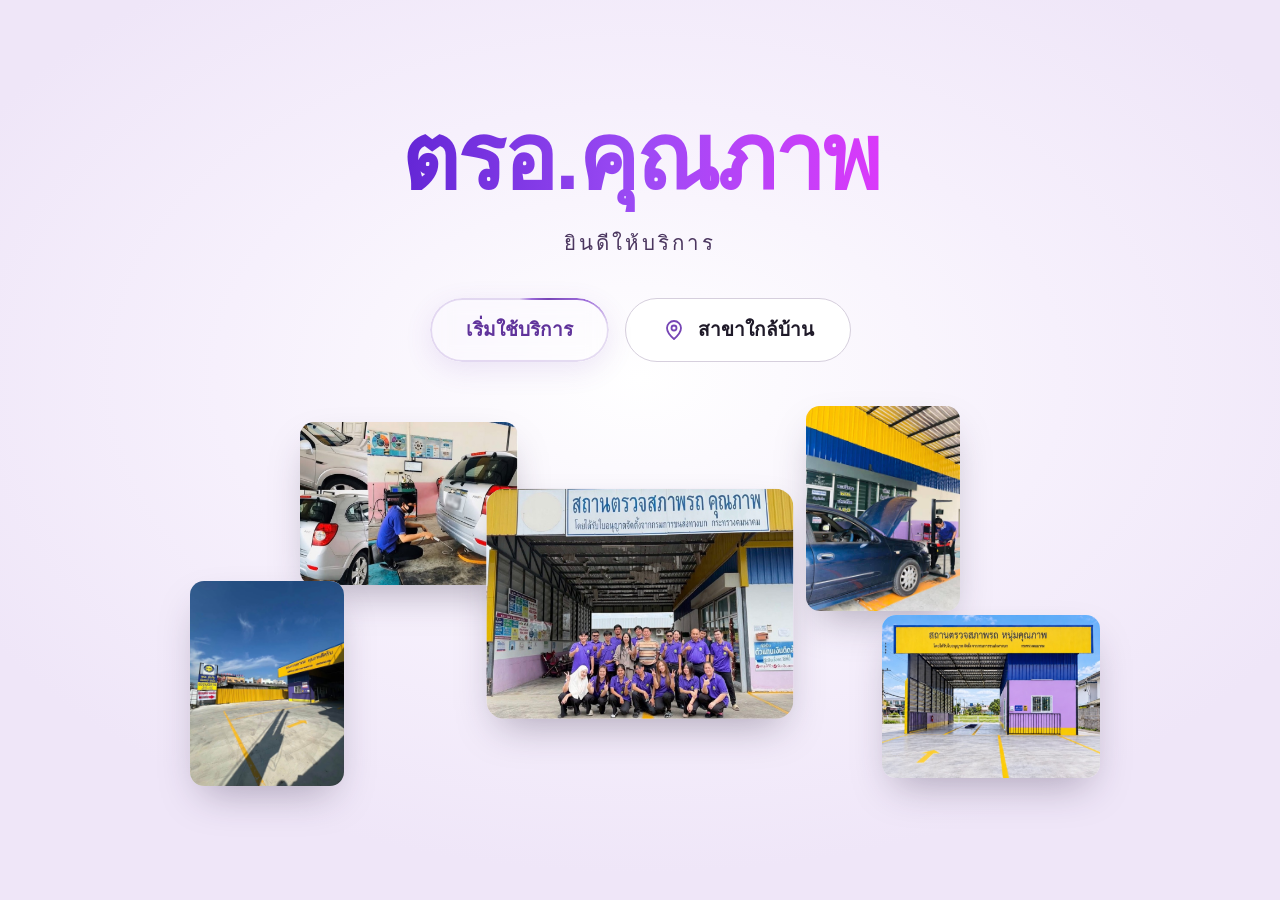
==== index.html @ 5f975214 "Add files via upload" ====
<!doctype html>
<html lang="th">
  <head>
    <meta charset="UTF-8" />
    <meta name="viewport" content="width=device-width, initial-scale=1.0" />
    <meta http-equiv="Content-Security-Policy" content="default-src 'self'; script-src 'self' https://static.cloudflareinsights.com; style-src 'self' https://fonts.googleapis.com; font-src https://fonts.gstatic.com; img-src 'self'; media-src 'self'; connect-src 'self' https://trokp.goatcounter.com https://cloudflareinsights.com; object-src 'none'; base-uri 'self'; form-action 'none'; upgrade-insecure-requests" />
    <meta name="referrer" content="strict-origin-when-cross-origin" />
    <meta name="description" content="ตรอ.คุณภาพ สถานตรวจสภาพรถเอกชนที่ได้รับอนุญาตจากกรมการขนส่งทางบก 8 สาขาในนนทบุรีและนครปฐม รับตรวจสภาพรถยนต์ รถจักรยานยนต์ ต่อภาษี พ.ร.บ. และประกันภัย เปิดจันทร์–เสาร์ 08:00–17:00 น." />
    <title>ตรอ.คุณภาพ ตรวจสภาพรถ นนทบุรี ต่อภาษี พ.ร.บ.</title>
    <link rel="canonical" href="https://trokp.com/" />
    <link rel="icon" href="/favicon-48.png" sizes="48x48" type="image/png" />
    <link rel="icon" href="/favicon-192.jpg" sizes="192x192" type="image/jpeg" />
    <link rel="apple-touch-icon" href="/favicon-192.jpg" />
    <meta property="og:type" content="website" />
    <meta property="og:locale" content="th_TH" />
    <meta property="og:site_name" content="ตรอ.คุณภาพ" />
    <meta property="og:title" content="ตรอ.คุณภาพ ตรวจสภาพรถ นนทบุรี ต่อภาษี พ.ร.บ." />
    <meta property="og:description" content="ตรอ.คุณภาพ สถานตรวจสภาพรถเอกชนที่ได้รับอนุญาตจากกรมการขนส่งทางบก 8 สาขาในนนทบุรีและนครปฐม รับตรวจสภาพรถยนต์ รถจักรยานยนต์ ต่อภาษี พ.ร.บ. และประกันภัย เปิดจันทร์–เสาร์ 08:00–17:00 น." />
    <meta property="og:url" content="https://trokp.com/" />
    <meta property="og:image" content="https://trokp.com/og-image-20261104.jpg" />
    <meta property="og:image:width" content="1200" />
    <meta property="og:image:height" content="630" />
    <meta property="og:image:alt" content="โลโก้ ตรอ.คุณภาพ" />
    <meta name="twitter:card" content="summary_large_image" />
    <meta name="twitter:image" content="https://trokp.com/og-image-20261104.jpg" />
    <script type="application/ld+json">
    {
      "@context": "https://schema.org",
      "@type": "AutomotiveBusiness",
      "name": "ตรอ.คุณภาพ",
      "url": "https://trokp.com/",
      "description": "ตรอ.คุณภาพ สถานตรวจสภาพรถเอกชนที่ได้รับอนุญาตจากกรมการขนส่งทางบก 8 สาขาในนนทบุรีและนครปฐม รับตรวจสภาพรถยนต์ รถจักรยานยนต์ ต่อภาษี พ.ร.บ. และประกันภัย เปิดจันทร์–เสาร์ 08:00–17:00 น.",
      "areaServed": [
        "นนทบุรี",
        "นครปฐม"
      ],
      "openingHoursSpecification": [
        {
          "@type": "OpeningHoursSpecification",
          "dayOfWeek": [
            "Monday",
            "Tuesday",
            "Wednesday",
            "Thursday",
            "Friday",
            "Saturday"
          ],
          "opens": "08:00",
          "closes": "17:00"
        }
      ],
      "sameAs": [
        "https://www.facebook.com/share/17RB6aTYs6/",
        "https://line.me/R/ti/p/@203xmewc"
      ],
      "department": [
        {
          "@type": "AutomotiveBusiness",
          "name": "ตรอ.คุณภาพ (ศาลายา)",
          "telephone": "+6634100199",
          "address": {
            "@type": "PostalAddress",
            "streetAddress": "นฐ.4006 ต.ศาลายา",
            "addressLocality": "พุทธมณฑล",
            "addressRegion": "นครปฐม",
            "addressCountry": "TH",
            "postalCode": "73170"
          },
          "geo": {
            "@type": "GeoCoordinates",
            "latitude": 13.8032461,
            "longitude": 100.2964146
          },
          "openingHoursSpecification": [
            {
              "@type": "OpeningHoursSpecification",
              "dayOfWeek": [
                "Monday",
                "Tuesday",
                "Wednesday",
                "Thursday",
                "Friday",
                "Saturday"
              ],
              "opens": "08:00",
              "closes": "17:00"
            }
          ]
        },
        {
          "@type": "AutomotiveBusiness",
          "name": "ตรอ.หนุ่มคุณภาพ (บางกรวย)",
          "telephone": "+6628836489",
          "address": {
            "@type": "PostalAddress",
            "streetAddress": "117/20 หมู่ 4 ถ.บางกรวย - ไทรน้อย ต.บางสีทอง",
            "addressLocality": "บางกรวย",
            "addressRegion": "นนทบุรี",
            "addressCountry": "TH",
            "postalCode": "11130"
          },
          "geo": {
            "@type": "GeoCoordinates",
            "latitude": 13.8202602,
            "longitude": 100.4793101
          },
          "openingHoursSpecification": [
            {
              "@type": "OpeningHoursSpecification",
              "dayOfWeek": [
                "Monday",
                "Tuesday",
                "Wednesday",
                "Thursday",
                "Friday",
                "Saturday"
              ],
              "opens": "08:00",
              "closes": "17:00"
            }
          ]
        },
        {
          "@type": "AutomotiveBusiness",
          "name": "ตรอ.คุณภาพดี (ต.ศาลากลาง)",
          "telephone": "+66846596654",
          "address": {
            "@type": "PostalAddress",
            "streetAddress": "62/6 ต.ศาลากลาง",
            "addressLocality": "บางกรวย",
            "addressRegion": "นนทบุรี",
            "addressCountry": "TH",
            "postalCode": "11130"
          },
          "geo": {
            "@type": "GeoCoordinates",
            "latitude": 13.8092739,
            "longitude": 100.3799182
          },
          "openingHoursSpecification": [
            {
              "@type": "OpeningHoursSpecification",
              "dayOfWeek": [
                "Monday",
                "Tuesday",
                "Wednesday",
                "Thursday",
                "Friday",
                "Saturday"
              ],
              "opens": "08:00",
              "closes": "17:00"
            }
          ]
        },
        {
          "@type": "AutomotiveBusiness",
          "name": "ตรอ.คุณภาพเยี่ยม (ซอยกันตนา)",
          "telephone": "+6620404900",
          "address": {
            "@type": "PostalAddress",
            "streetAddress": "115/9 ต.บางม่วง",
            "addressLocality": "บางใหญ่",
            "addressRegion": "นนทบุรี",
            "addressCountry": "TH",
            "postalCode": "11140"
          },
          "geo": {
            "@type": "GeoCoordinates",
            "latitude": 13.8451259,
            "longitude": 100.4055497
          },
          "openingHoursSpecification": [
            {
              "@type": "OpeningHoursSpecification",
              "dayOfWeek": [
                "Monday",
                "Tuesday",
                "Wednesday",
                "Thursday",
                "Friday",
                "Saturday"
              ],
              "opens": "08:00",
              "closes": "17:00"
            }
          ]
        },
        {
          "@type": "AutomotiveBusiness",
          "name": "ตรอ.คุณภาพเลิศ (ท่าน้ำบางศรีเมือง)",
          "telephone": "+6621029619",
          "address": {
            "@type": "PostalAddress",
            "streetAddress": "84/239 หมู่ 1 ต.บางกร่าง",
            "addressLocality": "เมืองนนทบุรี",
            "addressRegion": "นนทบุรี",
            "addressCountry": "TH",
            "postalCode": "11000"
          },
          "geo": {
            "@type": "GeoCoordinates",
            "latitude": 13.8340129,
            "longitude": 100.4694663
          },
          "openingHoursSpecification": [
            {
              "@type": "OpeningHoursSpecification",
              "dayOfWeek": [
                "Monday",
                "Tuesday",
                "Wednesday",
                "Thursday",
                "Friday",
                "Saturday"
              ],
              "opens": "08:00",
              "closes": "17:00"
            }
          ]
        },
        {
          "@type": "AutomotiveBusiness",
          "name": "ตรอ.คุณภาพดีดี (ซอยวัดส้มเกลี้ยง)",
          "telephone": "+6621028029",
          "address": {
            "@type": "PostalAddress",
            "streetAddress": "72/10 หมู่ 3 ต.ปลายบาง",
            "addressLocality": "บางกรวย",
            "addressRegion": "นนทบุรี",
            "addressCountry": "TH"
          },
          "geo": {
            "@type": "GeoCoordinates",
            "latitude": 13.8174674,
            "longitude": 100.403208
          },
          "openingHoursSpecification": [
            {
              "@type": "OpeningHoursSpecification",
              "dayOfWeek": [
                "Monday",
                "Tuesday",
                "Wednesday",
                "Thursday",
                "Friday",
                "Saturday"
              ],
              "opens": "08:00",
              "closes": "17:00"
            }
          ]
        },
        {
          "@type": "AutomotiveBusiness",
          "name": "ตรอ.สุดใจ (ต.บางคูรัด)",
          "telephone": "+6621029615",
          "address": {
            "@type": "PostalAddress",
            "streetAddress": "นบ.1002 ต.บางคูรัด",
            "addressLocality": "บางบัวทอง",
            "addressRegion": "นนทบุรี",
            "addressCountry": "TH",
            "postalCode": "11110"
          },
          "geo": {
            "@type": "GeoCoordinates",
            "latitude": 13.9092882,
            "longitude": 100.3515941
          },
          "openingHoursSpecification": [
            {
              "@type": "OpeningHoursSpecification",
              "dayOfWeek": [
                "Monday",
                "Tuesday",
                "Wednesday",
                "Thursday",
                "Friday",
                "Saturday"
              ],
              "opens": "08:00",
              "closes": "17:00"
            }
          ]
        },
        {
          "@type": "AutomotiveBusiness",
          "name": "ตรอ.คุณภาพดีครับ (ซอยวัดพระเงิน)",
          "telephone": "+66831635378",
          "address": {
            "@type": "PostalAddress",
            "streetAddress": "56/19 หมู่ 10 ซอยวัดพระเงิน ต.บางม่วง",
            "addressLocality": "บางใหญ่",
            "addressRegion": "นนทบุรี",
            "addressCountry": "TH",
            "postalCode": "11140"
          },
          "geo": {
            "@type": "GeoCoordinates",
            "latitude": 13.8326472,
            "longitude": 100.4063891
          },
          "openingHoursSpecification": [
            {
              "@type": "OpeningHoursSpecification",
              "dayOfWeek": [
                "Monday",
                "Tuesday",
                "Wednesday",
                "Thursday",
                "Friday",
                "Saturday"
              ],
              "opens": "08:00",
              "closes": "17:00"
            }
          ]
        }
      ]
    }
    </script>
    <link rel="preconnect" href="https://fonts.googleapis.com" />
    <link rel="preconnect" href="https://fonts.gstatic.com" crossorigin />
    <link href="https://fonts.googleapis.com/css2?family=Noto+Sans+Thai:wght@400;500;600;700;800&display=swap" rel="stylesheet" />
    <script src="theme-init.js?v=light-20261015"></script>
    <link rel="stylesheet" href="style.css?v=steps-20261104" />
    <link rel="stylesheet" href="guide.css?v=accordion-20260909" />
      <script type="application/ld+json">
{
  "@context": "https://schema.org",
  "@type": "FAQPage",
  "mainEntity": [
    {
      "@type": "Question",
      "name": "ต้องเตรียมอะไรไปตรวจ?",
      "acceptedAnswer": {
        "@type": "Answer",
        "text": "เตรียมเล่มทะเบียนรถตัวจริงหรือสำเนาคู่มือจดทะเบียนรถ แล้วนำรถเข้ามาตรวจได้เลย"
      }
    },
    {
      "@type": "Question",
      "name": "ใช้เวลาตรวจนานแค่ไหน?",
      "acceptedAnswer": {
        "@type": "Answer",
        "text": "ระยะเวลาขึ้นอยู่กับประเภทรถ สภาพรถ และจำนวนรถที่เข้ารับบริการ สามารถสอบถามเจ้าหน้าที่เมื่อมาถึงได้ครับ"
      }
    },
    {
      "@type": "Question",
      "name": "ถ้าผลตรวจไม่ผ่านต้องทำอย่างไร?",
      "acceptedAnswer": {
        "@type": "Answer",
        "text": "เราจะอธิบายจุดที่ควรแก้ไขอย่างชัดเจน เพื่อให้คุณนำรถไปดูแลและกลับมาตรวจซ้ำได้อย่างมั่นใจ"
      }
    },
    {
      "@type": "Question",
      "name": "รถกี่ปีต้องตรวจสภาพ?",
      "acceptedAnswer": {
        "@type": "Answer",
        "text": "รถยนต์ครบ 7 ปี และรถจักรยานยนต์ครบ 5 ปี ต้องตรวจสภาพก่อนต่อภาษี"
      }
    }
  ]
}
    </script>
  </head>
  <body class="at-intro">
    <header class="site-header">
      <a class="brand" href="#top" aria-label="ตรอ.คุณภาพ หน้าแรก"><span>ตรอ.<span class="brand-dot">คุณภาพ</span></span></a>
      <nav class="main-nav" id="main-nav" aria-label="เมนูหลัก">
        <a href="#services">บริการ</a><a href="#preparation">เอกสารที่ต้องใช้</a><a href="#branches">สาขาและเบอร์โทร</a><a href="#contact">ช่องทางการติดต่อ</a>
      </nav>
      <div class="theme-switch">
        <button type="button" class="theme-toggle" id="theme-toggle" aria-label="โหมดมืด" aria-pressed="false"><svg class="solar-switch" viewBox="0 0 25 25" aria-hidden="true" focusable="false"><path class="solar-sun" pathLength="1" d="M12.4058 17.7625C15.1672 17.7625 17.4058 15.5239 17.4058 12.7625C17.4058 10.0011 15.1672 7.76251 12.4058 7.76251C9.64434 7.76251 7.40576 10.0011 7.40576 12.7625C7.40576 15.5239 9.64434 17.7625 12.4058 17.7625Z"/><path class="solar-sun" pathLength="1" d="M12.4058 1.76251V3.76251"/><path class="solar-sun" pathLength="1" d="M12.4058 21.7625V23.7625"/><path class="solar-sun" pathLength="1" d="M4.62598 4.98248L6.04598 6.40248"/><path class="solar-sun" pathLength="1" d="M18.7656 19.1225L20.1856 20.5425"/><path class="solar-sun" pathLength="1" d="M1.40576 12.7625H3.40576"/><path class="solar-sun" pathLength="1" d="M21.4058 12.7625H23.4058"/><path class="solar-sun" pathLength="1" d="M4.62598 20.5425L6.04598 19.1225"/><path class="solar-sun" pathLength="1" d="M18.7656 6.40248L20.1856 4.98248"/><path class="solar-moon" pathLength="1" d="M21.1918 13.2013C21.0345 14.9035 20.3957 16.5257 19.35 17.8781C18.3044 19.2305 16.8953 20.2571 15.2875 20.8379C13.6797 21.4186 11.9398 21.5294 10.2713 21.1574C8.60281 20.7854 7.07479 19.9459 5.86602 18.7371C4.65725 17.5283 3.81774 16.0003 3.4457 14.3318C3.07367 12.6633 3.18451 10.9234 3.76526 9.31561C4.346 7.70783 5.37263 6.29868 6.72501 5.25307C8.07739 4.20746 9.69959 3.56862 11.4018 3.41132C10.4052 4.75958 9.92564 6.42077 10.0503 8.09273C10.175 9.76469 10.8957 11.3364 12.0812 12.5219C13.2667 13.7075 14.8384 14.4281 16.5104 14.5528C18.1823 14.6775 19.8435 14.1979 21.1918 13.2013Z"/></svg></button>
      </div>
      <button class="menu-toggle" aria-label="เปิดเมนู" aria-controls="main-nav" aria-expanded="false">☰</button>
    </header>

    <main id="top">
      <section class="hero hero-cinema" aria-label="ตรอ.คุณภาพ ตรวจสภาพรถอย่างมั่นใจ">
        <div class="hero-film">
          <div class="mobile-welcome"><h1>ตรอ.คุณภาพ</h1><p>ยินดีให้บริการ</p></div>
          <div class="hero-buttons">
            <a class="hero-start" href="#services">เริ่มใช้บริการ</a>
            <a class="hero-branches" href="#branches"><svg viewBox="0 0 24 24" aria-hidden="true" focusable="false"><path d="M19 10c0 5-7 11-7 11S5 15 5 10a7 7 0 1 1 14 0Z"/><circle cx="12" cy="10" r="2.5"/></svg>สาขาใกล้บ้าน</a>
          </div>
          <div class="hero-fan" aria-hidden="true"><div class="fan-card fan-1"><img src="gallery-station-20261031.jpg" width="750" height="1000" alt="" class="pos-lower" /></div><div class="fan-card fan-2"><img src="gallery-exhaust-20261031.jpg" width="1000" height="562" alt="" class="pos-right" /></div><div class="fan-card fan-3"><img src="gallery-team-20261031.jpg" width="1000" height="750" alt="" class="pos-low" /></div><div class="fan-card fan-4"><img src="gallery-headlight-20261031.jpg" width="720" height="960" alt="" /></div><div class="fan-card fan-5"><img src="gallery-bangkruai-20261031.jpg" width="1000" height="562" alt="" class="pos-mid" /></div></div>
        </div>
      </section>

      <section class="about-tro" id="about" aria-labelledby="about-title">
        <h2 id="about-title"><span class="h-line">ตรอ. คือสถานตรวจสภาพรถเอกชน</span> <span class="h-line">ที่ได้รับอนุญาตจากกรมการขนส่งทางบก</span> <span class="h-line">ให้คุณตรวจรถก่อนต่อภาษีได้อย่างมั่นใจ</span></h2>
        <p class="about-lead"><strong>ตรอ.</strong> ย่อมาจาก “สถานตรวจสภาพรถเอกชน” นำรถยนต์และรถจักรยานยนต์มาตรวจสภาพได้ใกล้บ้าน ไม่ต้องไปสำนักงานขนส่ง ผลตรวจใช้ต่อภาษีได้ตามกฎหมาย และช่วยให้มั่นใจว่ารถปลอดภัย พร้อมใช้งานบนท้องถนน</p>
        <div class="about-actions">
          <a class="about-btn about-btn-dark" href="#services">ดูบริการของเรา</a>
          <a class="about-btn about-btn-light" href="#branches">ค้นหาสาขาใกล้บ้าน</a>
        </div>
        <p class="about-checks"><span>ตรวจอะไรบ้าง:</span> <b>ระบบเบรก</b> · <b>ระบบไฟ</b> · <b>ศูนย์ล้อ</b> · <b>ระบบบังคับเลี้ยว</b> · <b>แตร</b> · <b>ระดับเสียง</b> · <b>ไอเสีย</b></p>
        <div class="about-gallery" aria-label="บริการของ ตรอ.คุณภาพ">
          <div class="gallery-track"><div class="gallery-card"><img src="gallery-exhaust-20261031.jpg" width="1000" height="562" alt="เจ้าหน้าที่ตรวจวัดไอเสียรถยนต์" class="pos-right" loading="lazy" /><span class="gallery-text"><small>บริการ</small><strong>ตรวจวัดไอเสียด้วยเครื่องมือมาตรฐาน</strong></span></div><div class="gallery-card"><img src="gallery-team-20261031.jpg" width="1000" height="750" alt="ทีมงาน ตรอ.คุณภาพ หน้าสถานตรวจสภาพรถ" class="pos-low" loading="lazy" /><span class="gallery-text"><small>ทีมงาน</small><strong>ทีมงานพร้อมให้บริการ</strong></span></div><div class="gallery-card"><img src="gallery-headlight-20261031.jpg" width="720" height="960" alt="เจ้าหน้าที่ตรวจวัดค่าไฟหน้ารถยนต์" loading="lazy" /><span class="gallery-text"><small>บริการ</small><strong>ตรวจวัดค่าไฟหน้ารถ</strong></span></div><div class="gallery-card"><img src="gallery-station-20261031.jpg" width="750" height="1000" alt="ลานจอดรถหน้าสถานตรวจสภาพรถ" class="pos-lower" loading="lazy" /><span class="gallery-text"><small>สถานที่</small></span></div><div class="gallery-card"><img src="gallery-bangkruai-20261031.jpg" width="1000" height="562" alt="อาคารสถานตรวจสภาพรถ หนุ่มคุณภาพ สาขาบางกรวย" class="pos-mid" loading="lazy" /><span class="gallery-text"><small>สถานที่</small></span></div><div class="gallery-card" aria-hidden="true"><img src="gallery-exhaust-20261031.jpg" width="1000" height="562" alt="" class="pos-right" loading="lazy" /><span class="gallery-text"><small>บริการ</small><strong>ตรวจวัดไอเสียด้วยเครื่องมือมาตรฐาน</strong></span></div><div class="gallery-card" aria-hidden="true"><img src="gallery-team-20261031.jpg" width="1000" height="750" alt="" class="pos-low" loading="lazy" /><span class="gallery-text"><small>ทีมงาน</small><strong>ทีมงานพร้อมให้บริการ</strong></span></div><div class="gallery-card" aria-hidden="true"><img src="gallery-headlight-20261031.jpg" width="720" height="960" alt="" loading="lazy" /><span class="gallery-text"><small>บริการ</small><strong>ตรวจวัดค่าไฟหน้ารถ</strong></span></div><div class="gallery-card" aria-hidden="true"><img src="gallery-station-20261031.jpg" width="750" height="1000" alt="" class="pos-lower" loading="lazy" /><span class="gallery-text"><small>สถานที่</small></span></div><div class="gallery-card" aria-hidden="true"><img src="gallery-bangkruai-20261031.jpg" width="1000" height="562" alt="" class="pos-mid" loading="lazy" /><span class="gallery-text"><small>สถานที่</small></span></div><div class="gallery-card" aria-hidden="true"><img src="gallery-exhaust-20261031.jpg" width="1000" height="562" alt="" class="pos-right" loading="lazy" /><span class="gallery-text"><small>บริการ</small><strong>ตรวจวัดไอเสียด้วยเครื่องมือมาตรฐาน</strong></span></div><div class="gallery-card" aria-hidden="true"><img src="gallery-team-20261031.jpg" width="1000" height="750" alt="" class="pos-low" loading="lazy" /><span class="gallery-text"><small>ทีมงาน</small><strong>ทีมงานพร้อมให้บริการ</strong></span></div><div class="gallery-card" aria-hidden="true"><img src="gallery-headlight-20261031.jpg" width="720" height="960" alt="" loading="lazy" /><span class="gallery-text"><small>บริการ</small><strong>ตรวจวัดค่าไฟหน้ารถ</strong></span></div><div class="gallery-card" aria-hidden="true"><img src="gallery-station-20261031.jpg" width="750" height="1000" alt="" class="pos-lower" loading="lazy" /><span class="gallery-text"><small>สถานที่</small></span></div><div class="gallery-card" aria-hidden="true"><img src="gallery-bangkruai-20261031.jpg" width="1000" height="562" alt="" class="pos-mid" loading="lazy" /><span class="gallery-text"><small>สถานที่</small></span></div><div class="gallery-card" aria-hidden="true"><img src="gallery-exhaust-20261031.jpg" width="1000" height="562" alt="" class="pos-right" loading="lazy" /><span class="gallery-text"><small>บริการ</small><strong>ตรวจวัดไอเสียด้วยเครื่องมือมาตรฐาน</strong></span></div><div class="gallery-card" aria-hidden="true"><img src="gallery-team-20261031.jpg" width="1000" height="750" alt="" class="pos-low" loading="lazy" /><span class="gallery-text"><small>ทีมงาน</small><strong>ทีมงานพร้อมให้บริการ</strong></span></div><div class="gallery-card" aria-hidden="true"><img src="gallery-headlight-20261031.jpg" width="720" height="960" alt="" loading="lazy" /><span class="gallery-text"><small>บริการ</small><strong>ตรวจวัดค่าไฟหน้ารถ</strong></span></div><div class="gallery-card" aria-hidden="true"><img src="gallery-station-20261031.jpg" width="750" height="1000" alt="" class="pos-lower" loading="lazy" /><span class="gallery-text"><small>สถานที่</small></span></div><div class="gallery-card" aria-hidden="true"><img src="gallery-bangkruai-20261031.jpg" width="1000" height="562" alt="" class="pos-mid" loading="lazy" /><span class="gallery-text"><small>สถานที่</small></span></div></div>
        </div>
      </section>

      <section class="intro-section" id="services">
        <h2>บริการที่ <span>ตรอ.คุณภาพ</span></h2>
        <ul class="services-list">
          <li><span class="service-check" aria-hidden="true">✓</span><div><h3>รับตรวจสภาพรถ</h3><p>รถยนต์และรถจักรยานยนต์</p></div></li>
          <li><span class="service-check" aria-hidden="true">✓</span><div><h3>ต่อ พ.ร.บ. และประกันภัยรถยนต์</h3><p>ประกันภัยรถยนต์ประเภท 1, 2, 3</p></div></li>
          <li class="service-tax"><span class="service-check" aria-hidden="true">✓</span><div><h3>บริการฝากต่อภาษี</h3><p>ค่าบริการ <strong>100 บาท / คัน</strong></p></div></li>
          <li><span class="service-check" aria-hidden="true">✓</span><div><h3>บริการงานทะเบียนอื่น ๆ</h3><p>โอน ย้าย เปลี่ยนสี เปลี่ยนเครื่องยนต์ ฯลฯ</p><p class="registration-note">ยินดีให้คำปรึกษาด้านงานทะเบียนค่ะ</p></div></li>
        </ul>
      </section>

      <section class="process-section process-timeline" id="process" aria-labelledby="process-title">
        <div class="process-grid">
          <div class="process-intro">
            <h2 id="process-title">ตรวจรถได้ง่าย<br /><em>เข้าใจทุกขั้นตอน</em></h2>
            <p>ทุกขั้นตอนชัดเจน ตั้งแต่นำรถเข้ามาจนได้รับผลตรวจ พร้อมคำแนะนำจากเจ้าหน้าที่</p>
          </div>
          <div class="hiw-board">
            <svg class="hiw-path" viewBox="0 0 1000 640" preserveAspectRatio="none" aria-hidden="true" focusable="false"><path d="M 290 110 C 500 110, 550 230, 710 230 C 850 230, 500 320, 290 420"/></svg>
            <ol class="hiw-steps">
              <li class="hiw-card hiw-orange"><div class="hiw-paper"><svg class="hiw-pin" viewBox="0 0 24 24" aria-hidden="true" focusable="false"><path d="M16 3a1 1 0 0 1 .117 1.993l-.117 .007v4.764l1.894 3.789a1 1 0 0 1 .1 .331l.006 .116v2a1 1 0 0 1 -.883 .993l-.117 .007h-4v4a1 1 0 0 1 -1.993 .117l-.007 -.117v-4h-4a1 1 0 0 1 -.993 -.883l-.007 -.117v-2a1 1 0 0 1 .06 -.34l.046 -.107l1.894 -3.791v-4.762a1 1 0 0 1 -.117 -1.993l.117 -.007h8z"/></svg><div class="hiw-note"><span class="hiw-num" aria-hidden="true">01</span><h3>เข้ารับบริการ</h3><p>นำรถและเล่มทะเบียนเข้ารับบริการที่ศูนย์ตรวจสภาพ</p></div></div></li>
              <li class="hiw-card hiw-blue"><div class="hiw-paper"><svg class="hiw-pin" viewBox="0 0 24 24" aria-hidden="true" focusable="false"><path d="M16 3a1 1 0 0 1 .117 1.993l-.117 .007v4.764l1.894 3.789a1 1 0 0 1 .1 .331l.006 .116v2a1 1 0 0 1 -.883 .993l-.117 .007h-4v4a1 1 0 0 1 -1.993 .117l-.007 -.117v-4h-4a1 1 0 0 1 -.993 -.883l-.007 -.117v-2a1 1 0 0 1 .06 -.34l.046 -.107l1.894 -3.791v-4.762a1 1 0 0 1 -.117 -1.993l.117 -.007h8z"/></svg><div class="hiw-note"><span class="hiw-num" aria-hidden="true">02</span><h3>นำรถเข้าตรวจ</h3><p>ตรวจตามรายการที่เหมาะกับประเภทรถและการเข้ารับบริการ</p></div></div></li>
              <li class="hiw-card hiw-purple"><div class="hiw-paper"><svg class="hiw-pin" viewBox="0 0 24 24" aria-hidden="true" focusable="false"><path d="M16 3a1 1 0 0 1 .117 1.993l-.117 .007v4.764l1.894 3.789a1 1 0 0 1 .1 .331l.006 .116v2a1 1 0 0 1 -.883 .993l-.117 .007h-4v4a1 1 0 0 1 -1.993 .117l-.007 -.117v-4h-4a1 1 0 0 1 -.993 -.883l-.007 -.117v-2a1 1 0 0 1 .06 -.34l.046 -.107l1.894 -3.791v-4.762a1 1 0 0 1 -.117 -1.993l.117 -.007h8z"/></svg><div class="hiw-note"><span class="hiw-num" aria-hidden="true">03</span><h3>รับผลและคำแนะนำ</h3><p>รับผลตรวจที่เข้าใจง่าย พร้อมคำแนะนำเฉพาะรถของคุณ</p></div></div></li>
            </ol>
          </div>
        </div>
      </section>

      <section class="eligibility eligibility-poster" id="eligibility" aria-label="คำนวณภาษีรถและเกณฑ์อายุตรวจสภาพ">
        <div class="age-tool">
          <h2>คำนวณ<span>ภาษีรถ</span></h2>
          <p>คำนวณภาษีรถผ่านระบบของกรมการขนส่งทางบก</p>
          <a class="button button-dark glow-button" id="tax-calculator-link" href="https://eservice.dlt.go.th/esvapp/esv/ebk/esv02q002/index.jsf" target="_blank" rel="noopener noreferrer"><span>คำนวณภาษีรถ</span><img src="assets/tax-checklist.png" width="36" height="36" alt="" /></a>
        </div>
<div class="guide-alert"><span>!</span><p><strong>รถค้างภาษีเกิน 1 ปี</strong> ต้องผ่านการตรวจสภาพก่อนชำระภาษีประจำปี</p></div></section>

<section class="inspection-guide poster-panels" id="preparation" aria-label="เกณฑ์อายุรถและเอกสารที่ต้องใช้">
        <div class="poster-grid">
          <article class="poster-panel">
            <p class="poster-label">ก่อนต่อภาษีประจำปี</p>
            <h2>รถกี่ปีต้องตรวจสภาพ</h2>
            <p class="poster-sub">รถยนต์ครบ 7 ปี และรถจักรยานยนต์ครบ 5 ปี ต้องตรวจสภาพก่อนต่อภาษี</p>
            <a class="vehicle-age-poster poster-frame" href="assets/vehicle-age-20260919.webp" target="_blank" rel="noopener noreferrer" aria-label="เปิดภาพเกณฑ์อายุรถขนาดเต็มในแท็บใหม่"><img src="assets/vehicle-age-20260919.webp" width="1536" height="1024" loading="lazy" alt="รถกี่ปีต้องตรวจสภาพก่อนต่อภาษีประจำปี: รถยนต์นั่งส่วนบุคคลไม่เกิน 7 คน รถยนต์นั่งส่วนบุคคลเกิน 7 คน และรถยนต์บรรทุกส่วนบุคคล อายุครบ 7 ปีขึ้นไป รถจักรยานยนต์ส่วนบุคคล อายุครบ 5 ปีขึ้นไป นับอายุรถจากวันจดทะเบียนครั้งแรก" /></a>
            <a class="poster-btn" href="assets/vehicle-age-20260919.webp" target="_blank" rel="noopener noreferrer" data-open-poster>ดูรูปขนาดเต็ม</a>
          </article>
          <article class="poster-panel">
            <p class="poster-label">เตรียมตัวก่อนมา</p>
            <h2>เอกสารที่ต้องใช้</h2>
            <p class="poster-sub">เตรียมเล่มทะเบียนรถตัวจริงหรือสำเนา พร้อมนำรถเข้ารับการตรวจ</p>
            <a class="vehicle-age-poster poster-frame" href="assets/inspection-documents-20260925.webp" target="_blank" rel="noopener noreferrer" aria-label="เปิดภาพเอกสารที่ต้องใช้ในการตรวจสภาพรถขนาดเต็มในแท็บใหม่"><img src="assets/inspection-documents-20260925.webp" width="1024" height="1536" loading="lazy" alt="เอกสารที่ต้องใช้ในการตรวจสภาพรถ: เตรียมเล่มทะเบียนรถตัวจริงหรือสำเนาคู่มือจดทะเบียนรถ พร้อมนำรถเข้ารับการตรวจสภาพ ตรวจล่วงหน้าได้ไม่เกิน 3 เดือนก่อนวันครบกำหนดชำระภาษีประจำปี รถยนต์ส่วนบุคคล 7 ปีขึ้นไป รถจักรยานยนต์ส่วนบุคคล 5 ปีขึ้นไป และรถค้างภาษีเกิน 1 ปีต้องตรวจสภาพก่อนชำระภาษี หากภาษีค้างเกิน 3 ปีหรือทะเบียนโดนระงับ ให้ติดต่อสำนักงานขนส่ง" /></a>
            <a class="poster-btn" href="assets/inspection-documents-20260925.webp" target="_blank" rel="noopener noreferrer" data-open-poster>ดูรูปขนาดเต็ม</a>
          </article>
        </div>
      </section>

      <section class="faq faq-clean" id="faq" aria-labelledby="faq-title">
        <div class="faq-head">
          <h2 id="faq-title">คำถามที่พบบ่อย</h2>
        </div>
        <div class="faq-list">
          <details name="faq"><summary>ต้องเตรียมอะไรไปตรวจ?<svg class="faq-chevron" viewBox="0 0 24 24" aria-hidden="true" focusable="false"><path d="m6 9 6 6 6-6"/></svg></summary><p>เตรียมเล่มทะเบียนรถตัวจริงหรือสำเนาคู่มือจดทะเบียนรถ แล้วนำรถเข้ามาตรวจได้เลย <a href="#preparation">ดูรูปเอกสารที่ต้องใช้</a></p></details>
          <details name="faq"><summary>ใช้เวลาตรวจนานแค่ไหน?<svg class="faq-chevron" viewBox="0 0 24 24" aria-hidden="true" focusable="false"><path d="m6 9 6 6 6-6"/></svg></summary><p>ระยะเวลาขึ้นอยู่กับประเภทรถ สภาพรถ และจำนวนรถที่เข้ารับบริการ สามารถสอบถามเจ้าหน้าที่เมื่อมาถึงได้ครับ</p></details>
          <details name="faq"><summary>ถ้าผลตรวจไม่ผ่านต้องทำอย่างไร?<svg class="faq-chevron" viewBox="0 0 24 24" aria-hidden="true" focusable="false"><path d="m6 9 6 6 6-6"/></svg></summary><p>เราจะอธิบายจุดที่ควรแก้ไขอย่างชัดเจน เพื่อให้คุณนำรถไปดูแลและกลับมาตรวจซ้ำได้อย่างมั่นใจ</p></details>
          <details name="faq"><summary>รถกี่ปีต้องตรวจสภาพ?<svg class="faq-chevron" viewBox="0 0 24 24" aria-hidden="true" focusable="false"><path d="m6 9 6 6 6-6"/></svg></summary><p>รถยนต์ครบ 7 ปี และรถจักรยานยนต์ครบ 5 ปี ต้องตรวจสภาพก่อนต่อภาษี</p></details>
        </div>
        <div class="faq-cta">
          <div class="faq-cta-text"><span class="faq-cta-icon" aria-hidden="true"><svg viewBox="0 0 24 24" focusable="false"><path d="M21 11.5a8.4 8.4 0 0 1-9 8.4 9 9 0 0 1-3.8-.8L3 20l1.1-4.2A8 8 0 0 1 3 11.5 8.4 8.4 0 0 1 12 3a8.4 8.4 0 0 1 9 8.5Z"/></svg></span><div><strong>ยังมีคำถามอยู่ไหม?</strong><small>ทักมาสอบถามเจ้าหน้าที่ได้ทาง LINE</small></div></div>
          <a class="faq-cta-btn" href="https://line.me/R/ti/p/@203xmewc" target="_blank" rel="noopener noreferrer">สอบถามทาง LINE <span aria-hidden="true">→</span></a>
        </div>
      </section>
      <section class="branches" id="branches" aria-labelledby="branches-title">
        <div class="branches-heading">
          <div><h2 id="branches-title">ใกล้บ้านคุณ<br /><span>พร้อมดูแลทุกเส้นทาง</span></h2><p class="branches-intro">สะดวกสาขาไหน ติดต่อสาขาใกล้บ้านได้เลยค่ะ</p></div>
          <div class="branch-hours"><img class="hours-icon" src="assets/opening-hours-clock-20260928.webp" width="44" height="44" alt="" loading="lazy" /><div><strong>เวลาเปิดบริการทุกสาขา</strong><p>จันทร์–เสาร์ <b>08:00–17:00 น.</b></p><p><strong>ปิดทุกวันอาทิตย์</strong></p><p id="opening-status" role="status"></p><p><small>นอกเวลาทำการ กรุณาโทรสอบถาม</small></p></div></div>
        </div>
        <div class="branch-finder">
          <button class="button button-dark glow-button" id="find-nearest" type="button"><img class="location-pin-icon" src="assets/branch-location-pin-20260926.webp" width="40" height="40" alt="" /><span>ค้นหาสาขาใกล้ฉัน กดได้เลย</span></button>
          <label for="branch-choice">หรือเลือกสาขาเอง</label>
          <select id="branch-choice"><option value="">ทุกสาขา</option></select>
          <p id="location-status" role="status">ขอใช้ตำแหน่งเมื่อคุณกดค้นหาเท่านั้น คำนวณในเครื่องโดยไม่บันทึกตำแหน่ง</p>
        </div>
        <div class="branch-grid">
          <article class="branch-card"><h3>ตรอ.คุณภาพ (ศาลายา)</h3><a class="branch-phone" href="tel:034100199" aria-label="โทร ตรอ.คุณภาพ ศาลายา 034-100199"><img class="branch-phone-icon" src="assets/branch-phone-red-20260928.webp" width="32" height="32" alt="" loading="lazy" />034-100199<span class="phone-action">โทรเลย</span></a><a class="branch-map" href="https://maps.app.goo.gl/JCLthVub7QCfy5bk9" target="_blank" rel="noopener noreferrer" aria-label="เปิดหมุด ตรอ.คุณภาพ ในแท็บใหม่"><img class="branch-map-icon" src="assets/branch-map-car-20260926.webp" width="40" height="40" alt="" loading="lazy" /> เปิดแผนที่สาขา</a><div class="branch-location"><h4>ที่ตั้งสาขา</h4><address>นฐ.4006 ต.ศาลายา อ.พุทธมณฑล<br />จ.นครปฐม 73170</address></div></article>
          <article class="branch-card"><h3>ตรอ.หนุ่มคุณภาพ (บางกรวย)</h3><a class="branch-phone" href="tel:028836489" aria-label="โทร ตรอ.หนุ่มคุณภาพ บางกรวย 02-8836489"><img class="branch-phone-icon" src="assets/branch-phone-red-20260928.webp" width="32" height="32" alt="" loading="lazy" />02-8836489<span class="phone-action">โทรเลย</span></a><a class="branch-map" href="https://maps.app.goo.gl/WJpzjdQqyFQhFX6s6" target="_blank" rel="noopener noreferrer" aria-label="เปิดหมุด ตรอ.หนุ่มคุณภาพ สาขาบางกรวยในแท็บใหม่"><img class="branch-map-icon" src="assets/branch-map-car-20260926.webp" width="40" height="40" alt="" loading="lazy" /> เปิดแผนที่สาขา</a><div class="branch-location"><h4>ที่ตั้งสาขา</h4><address>117/20 หมู่ 4 ถ.บางกรวย - ไทรน้อย<br />ต.บางสีทอง อ.บางกรวย จ.นนทบุรี 11130</address></div></article>
          <article class="branch-card"><h3>ตรอ.คุณภาพดี (ต.ศาลากลาง)</h3><a class="branch-phone" href="tel:0846596654" aria-label="โทร ตรอ.คุณภาพดี ต.ศาลากลาง 084-6596654"><img class="branch-phone-icon" src="assets/branch-phone-red-20260928.webp" width="32" height="32" alt="" loading="lazy" />084-6596654<span class="phone-action">โทรเลย</span></a><a class="branch-map" href="https://maps.app.goo.gl/7pVBphZyuSx7zLWv9" target="_blank" rel="noopener noreferrer" aria-label="เปิดหมุด ตรอ.คุณภาพดี ในแท็บใหม่"><img class="branch-map-icon" src="assets/branch-map-car-20260926.webp" width="40" height="40" alt="" loading="lazy" /> เปิดแผนที่สาขา</a><div class="branch-location"><h4>ที่ตั้งสาขา</h4><address>62/6 ต.ศาลากลาง อ.บางกรวย<br />จ.นนทบุรี 11130</address></div></article>
          <article class="branch-card"><h3>ตรอ.คุณภาพเยี่ยม (ซอยกันตนา)</h3><a class="branch-phone" href="tel:020404900" aria-label="โทร ตรอ.คุณภาพเยี่ยม ซอยกันตนา 02-0404900"><img class="branch-phone-icon" src="assets/branch-phone-red-20260928.webp" width="32" height="32" alt="" loading="lazy" />02-0404900<span class="phone-action">โทรเลย</span></a><a class="branch-map" href="https://maps.app.goo.gl/KTJqsaubwYxgHaWZ7" target="_blank" rel="noopener noreferrer" aria-label="เปิดหมุด ตรอ.คุณภาพเยี่ยม ในแท็บใหม่"><img class="branch-map-icon" src="assets/branch-map-car-20260926.webp" width="40" height="40" alt="" loading="lazy" /> เปิดแผนที่สาขา</a><div class="branch-location"><h4>ที่ตั้งสาขา</h4><address>115/9 ต.บางม่วง อ.บางใหญ่<br />จ.นนทบุรี 11140</address></div></article>
          <article class="branch-card"><h3>ตรอ.คุณภาพเลิศ (ท่าน้ำบางศรีเมือง)</h3><a class="branch-phone" href="tel:021029619" aria-label="โทร ตรอ.คุณภาพเลิศ ท่าน้ำบางศรีเมือง 02-1029619"><img class="branch-phone-icon" src="assets/branch-phone-red-20260928.webp" width="32" height="32" alt="" loading="lazy" />02-1029619<span class="phone-action">โทรเลย</span></a><a class="branch-map" href="https://maps.app.goo.gl/QS7aV2TZNZhX3YvM8" target="_blank" rel="noopener noreferrer" aria-label="เปิดหมุด ตรอ.คุณภาพเลิศ ในแท็บใหม่"><img class="branch-map-icon" src="assets/branch-map-car-20260926.webp" width="40" height="40" alt="" loading="lazy" /> เปิดแผนที่สาขา</a><div class="branch-location"><h4>ที่ตั้งสาขา</h4><address>84/239 หมู่ 1 ต.บางกร่าง อ.เมืองนนทบุรี<br />จ.นนทบุรี 11000</address></div></article>
          <article class="branch-card"><h3>ตรอ.คุณภาพดีดี (ซอยวัดส้มเกลี้ยง)</h3><a class="branch-phone" href="tel:021028029" aria-label="โทร ตรอ.คุณภาพดีดี ซอยวัดส้มเกลี้ยง 02-1028029"><img class="branch-phone-icon" src="assets/branch-phone-red-20260928.webp" width="32" height="32" alt="" loading="lazy" />02-1028029<span class="phone-action">โทรเลย</span></a><a class="branch-map" href="https://maps.app.goo.gl/ZMXCCKXgXXJm2jCq5" target="_blank" rel="noopener noreferrer" aria-label="เปิดหมุด ตรอ.คุณภาพดีดี ในแท็บใหม่"><img class="branch-map-icon" src="assets/branch-map-car-20260926.webp" width="40" height="40" alt="" loading="lazy" /> เปิดแผนที่สาขา</a><div class="branch-location"><h4>ที่ตั้งสาขา</h4><address>72/10 หมู่ 3 ต.ปลายบาง อ.บางกรวย<br />จ.นนทบุรี</address></div></article>
          <article class="branch-card"><h3>ตรอ.สุดใจ (ต.บางคูรัด)</h3><p>ตรงข้ามวัดเติมรัก ต.บางคูรัด</p><a class="branch-phone" href="tel:021029615" aria-label="โทร ตรอ.สุดใจ ตรงข้ามวัดเติมรัก ต.บางคูรัด 02-1029615"><img class="branch-phone-icon" src="assets/branch-phone-red-20260928.webp" width="32" height="32" alt="" loading="lazy" />02-1029615<span class="phone-action">โทรเลย</span></a><a class="branch-map" href="https://maps.app.goo.gl/aAbrtGwsvjbRKY8W8" target="_blank" rel="noopener noreferrer" aria-label="เปิดหมุด ตรอ.สุดใจ ในแท็บใหม่"><img class="branch-map-icon" src="assets/branch-map-car-20260926.webp" width="40" height="40" alt="" loading="lazy" /> เปิดแผนที่สาขา</a><div class="branch-location"><h4>ที่ตั้งสาขา</h4><address>นบ.1002 ต.บางคูรัด อ.บางบัวทอง<br />จ.นนทบุรี 11110</address></div></article>
          <article class="branch-card"><h3>ตรอ.คุณภาพดีครับ (ซอยวัดพระเงิน)</h3><a class="branch-phone" href="tel:0831635378" aria-label="โทร ตรอ.คุณภาพดีครับ ซอยวัดพระเงิน 083-1635378"><img class="branch-phone-icon" src="assets/branch-phone-red-20260928.webp" width="32" height="32" alt="" loading="lazy" />083-1635378<span class="phone-action">โทรเลย</span></a><a class="branch-map" href="https://maps.app.goo.gl/McvDaRz44yBzyARS9" target="_blank" rel="noopener noreferrer" aria-label="เปิดหมุด ตรอ.คุณภาพดีครับ ในแท็บใหม่"><img class="branch-map-icon" src="assets/branch-map-car-20260926.webp" width="40" height="40" alt="" loading="lazy" /> เปิดแผนที่สาขา</a><div class="branch-location"><h4>ที่ตั้งสาขา</h4><address>56/19 หมู่ 10 ซอยวัดพระเงิน ต.บางม่วง<br />อ.บางใหญ่ จ.นนทบุรี 11140</address></div></article>
          <article class="branch-card branch-soon"><h3>ตรอ.หนุ่มคุณภาพ2 (วัดชลอ)</h3><span class="branch-phone branch-phone-soon"><img class="branch-phone-icon" src="assets/branch-phone-red-20260928.webp" width="32" height="32" alt="" loading="lazy" />เปิดเร็วๆนี้</span><a class="branch-map" href="https://maps.app.goo.gl/jgbcPMiHU4Eeew5p7" target="_blank" rel="noopener noreferrer" aria-label="เปิดหมุด ตรอ.หนุ่มคุณภาพ2 ในแท็บใหม่"><img class="branch-map-icon" src="assets/branch-map-car-20260926.webp" width="40" height="40" alt="" loading="lazy" /> เปิดแผนที่สาขา</a><div class="branch-location"><h4>ที่ตั้งสาขา</h4><address>72/24 ซอยหมู่บ้านจิตรณรงค์ 2 ต.วัดชลอ<br />อ.บางกรวย จ.นนทบุรี 11130</address></div></article>
        </div>
      </section>
      <section class="site-stats" aria-labelledby="stats-title">
        <h2 id="stats-title">ตรอ.คุณภาพ</h2>
        <p class="stats-lead">เราดูแลการตรวจสภาพรถและต่อภาษีให้ลูกค้าในนนทบุรีและนครปฐมทุกวัน ด้วยสาขาใกล้บ้านและบริการที่รวดเร็ว</p>
        <div class="stats-grid" role="list">
          <div class="stat" role="listitem"><div class="stat-value" id="visitor-count">—</div><p>ผู้เข้าชมเว็บไซต์</p></div>
        </div>
      </section>
      <section class="contact-social" id="contact" aria-labelledby="contact-title">
        <h2 id="contact-title">ช่องทางติดต่อ</h2>
        <div class="social-links">
          <a href="https://line.me/R/ti/p/@203xmewc" target="_blank" rel="noopener noreferrer" aria-label="ติดต่อทาง LINE เปิดในแท็บใหม่"><svg fill="#06C755" aria-hidden="true" focusable="false" viewBox="0 0 24 24" xmlns="http://www.w3.org/2000/svg"><title>LINE</title><path d="M19.365 9.863c.349 0 .63.285.63.631 0 .345-.281.63-.63.63H17.61v1.125h1.755c.349 0 .63.283.63.63 0 .344-.281.629-.63.629h-2.386c-.345 0-.627-.285-.627-.629V8.108c0-.345.282-.63.63-.63h2.386c.346 0 .627.285.627.63 0 .349-.281.63-.63.63H17.61v1.125h1.755zm-3.855 3.016c0 .27-.174.51-.432.596-.064.021-.133.031-.199.031-.211 0-.391-.09-.51-.25l-2.443-3.317v2.94c0 .344-.279.629-.631.629-.346 0-.626-.285-.626-.629V8.108c0-.27.173-.51.43-.595.06-.023.136-.033.194-.033.195 0 .375.104.495.254l2.462 3.33V8.108c0-.345.282-.63.63-.63.345 0 .63.285.63.63v4.771zm-5.741 0c0 .344-.282.629-.631.629-.345 0-.627-.285-.627-.629V8.108c0-.345.282-.63.63-.63.346 0 .628.285.628.63v4.771zm-2.466.629H4.917c-.345 0-.63-.285-.63-.629V8.108c0-.345.285-.63.63-.63.348 0 .63.285.63.63v4.141h1.756c.348 0 .629.283.629.63 0 .344-.282.629-.629.629M24 10.314C24 4.943 18.615.572 12 .572S0 4.943 0 10.314c0 4.811 4.27 8.842 10.035 9.608.391.082.923.258 1.058.59.12.301.079.766.038 1.08l-.164 1.02c-.045.301-.24 1.186 1.049.645 1.291-.539 6.916-4.078 9.436-6.975C23.176 14.393 24 12.458 24 10.314"/></svg><span>ติดต่อทาง LINE</span><span aria-hidden="true">↗</span></a>
          <a href="https://www.facebook.com/share/17RB6aTYs6/?mibextid=wwXIfr" target="_blank" rel="noopener noreferrer" aria-label="เปิดเพจ Facebook ในแท็บใหม่"><svg fill="#0866FF" aria-hidden="true" focusable="false" viewBox="0 0 24 24" xmlns="http://www.w3.org/2000/svg"><title>Facebook</title><path d="M9.101 23.691v-7.98H6.627v-3.667h2.474v-1.58c0-4.085 1.848-5.978 5.858-5.978.401 0 .955.042 1.468.103a8.68 8.68 0 0 1 1.141.195v3.325a8.623 8.623 0 0 0-.653-.036 26.805 26.805 0 0 0-.733-.009c-.707 0-1.259.096-1.675.309a1.686 1.686 0 0 0-.679.622c-.258.42-.374.995-.374 1.752v1.297h3.919l-.386 2.103-.287 1.564h-3.246v8.245C19.396 23.238 24 18.179 24 12.044c0-6.627-5.373-12-12-12s-12 5.373-12 12c0 5.628 3.874 10.35 9.101 11.647Z"/></svg><span>ติดตาม Facebook</span><span aria-hidden="true">↗</span></a>
        </div>
      </section>
    </main>
    <footer class="contact-footer"><a class="brand" href="#top"><span>ตรอ.<span class="brand-dot">คุณภาพ</span></span></a><a class="footer-top" href="#services">กลับหน้าแรก</a><small>© ตรอ.คุณภาพ · สถานตรวจสภาพรถเอกชน</small></footer>
    <dialog id="poster-dialog" aria-labelledby="poster-title">
      <div class="poster-toolbar"><strong id="poster-title">ดูรูปขนาดใหญ่</strong><button type="button" id="poster-close" aria-label="ปิดรูป">ปิด ×</button></div>
      <div class="poster-scroll"><img id="poster-full" alt="" /></div>
    </dialog>
    <script src="script.js?v=marquee-20261104"></script>
  </body>
</html>
---- style.css ----
:root{--ink:#2d213e;--muted:#000000;--paper:#fcfafc;--purple:#7645b5;--soft:#f1eaf8;--line:#e6dfec;--yellow:#f5df69}
.branch-map .branch-map-icon{display:block;width:40px;height:40px;flex-shrink:0;object-fit:contain;border-radius:10px}
#find-nearest{justify-content:center;gap:10px}#find-nearest .location-pin-icon{display:block;width:40px;height:40px;flex-shrink:0;object-fit:contain;border-radius:10px}#find-nearest>span{min-width:0}
.branches .branch-grid{grid-template-columns:minmax(0,1fr);gap:10px}
.branch-grid .branch-accordion{display:block;padding:0;border-radius:18px;container-type:normal;overflow:hidden}
.branch-row{display:grid;grid-template-columns:minmax(0,1fr);align-items:center;gap:8px;padding:8px 14px}
.branch-accordion .branch-row h3{margin:0;white-space:normal;font-size:17px;line-height:1.6;letter-spacing:0}
.branch-toggle{display:flex;align-items:center;justify-content:space-between;gap:10px;width:100%;text-align:left;padding:14px 0;background:none;border:0;color:var(--ink);font:inherit;font-weight:700;min-height:52px}
.branch-toggle::after{content:'＋';color:var(--purple);flex:none;font-size:20px}
.branch-toggle[aria-expanded=true]::after{content:'−'}
.branch-detail{padding:8px 18px 20px;border-top:1px solid var(--line)}
.branch-detail[hidden]{display:none}.branch-detail>p{margin:12px 0;color:var(--muted);font-size:14px}
.branch-detail .branch-phone{margin-top:8px}.branch-detail .branch-map{margin-top:10px}.branch-detail .branch-location{margin-top:14px;padding-top:12px}
.branch-row .branch-distance{grid-column:1/-1;margin:0 0 6px;font-size:13px;padding:4px 8px}
@media(max-width:760px){.branches .branch-grid{margin-right:44px}.branch-accordion .branch-row h3{font-size:15px}.branch-row{padding:6px 12px;gap:6px}.branch-detail{padding:8px 14px 16px}.branch-toggle{padding:10px 0}.branch-detail .branch-phone{font-size:16px;gap:6px;padding:10px}.branch-detail .phone-action{display:none}}
.age-tool{border:1px solid var(--line);border-radius:24px;padding:32px;background:#fff}
.age-tool h2{font-size:clamp(26px,3vw,38px)}.age-tool>p{color:#29232f}
#age-form{display:grid;gap:12px;max-width:700px}#age-form>label, #age-form legend{font-weight:600}
#age-form select,#age-form input[type=number]{font:inherit;color:var(--ink);background:var(--paper);border:1px solid #b9a8cc;border-radius:12px;padding:12px;width:100%;min-width:0;min-height:48px}
#age-form fieldset{border:0;padding:0;margin:8px 0;min-width:0}
.registration-date{display:grid;grid-template-columns:.7fr 1.4fr 1fr;gap:10px}.registration-date label{min-width:0;font-size:14px}
.age-special{display:flex;gap:10px;align-items:flex-start;padding:12px 0}.age-special input{width:20px;height:20px;flex:none;margin-top:4px;accent-color:var(--purple)}
.age-result{padding:20px;border-radius:16px;background:var(--soft);border-left:4px solid var(--purple);color:var(--ink);font-weight:600}
.age-result.is-error{background:#fff1ee;border-color:#b03420;color:#832918}.age-note{font-size:14px;margin:20px 0 8px}.age-source{color:var(--purple);text-decoration:underline;font-size:14px}
.choose-branch{width:100%;min-height:48px;margin-top:20px;border-radius:12px;border:1px solid var(--purple);color:var(--purple);background:var(--soft);font-weight:700}
.branch-card.selected-branch{outline:2px solid var(--purple);outline-offset:2px}.choose-branch[aria-pressed=true]{background:var(--purple);color:#fff}
.selected-contact[hidden]{display:none}.selected-contact{position:fixed;bottom:0;left:0;right:0;z-index:40;background:#fff;border-top:1px solid var(--line);box-shadow:0 -6px 24px #2d213e16;display:flex;align-items:center;justify-content:center;gap:24px;padding:12px 24px calc(12px + env(safe-area-inset-bottom))}
.selected-label{min-width:0}.selected-label small{display:block;color:#63536e}.selected-label strong{display:block;font-size:16px}
.selected-actions{display:flex;gap:8px}.selected-actions a,.selected-actions button{display:flex;justify-content:center;align-items:center;min-height:48px;padding:10px 18px;border-radius:12px;border:1px solid var(--purple);background:var(--soft);color:var(--purple);font-weight:700;font-size:15px}
.selected-actions a:first-child{background:var(--purple);color:white}
body.has-selected-branch{padding-bottom:160px}body.has-selected-branch .contact-social{bottom:calc(166px + env(safe-area-inset-bottom))}
@media(max-width:760px){.age-tool{padding:22px 16px}.registration-date{gap:6px}#age-form select,#age-form input[type=number]{padding:10px 6px;font-size:16px}.selected-contact{padding:10px 12px calc(10px + env(safe-area-inset-bottom));display:block}.selected-label{margin-bottom:8px}.selected-label small{display:none}.selected-label strong{font-size:14px}.selected-actions{display:grid;grid-template-columns:1fr 1fr auto}.selected-actions a,.selected-actions button{font-size:13px;padding:8px}.selected-contact .selected-label strong{overflow-wrap:anywhere}}
@media(prefers-reduced-motion:no-preference){.button,.branch-map,.branch-phone,.choose-branch,.selected-actions a,.selected-actions button{transition:background-color .18s,box-shadow .18s,transform .18s}.button:active,.branch-map:active,.branch-phone:active,.choose-branch:active,.selected-actions a:active,.selected-actions button:active{transform:scale(.98)}.branch-card{transition:outline-color .2s,box-shadow .2s}.branch-card.selected-branch{box-shadow:0 8px 24px #7645b51c}.age-result:not([hidden]),.selected-contact:not([hidden]){animation:soft-enter .2s ease-out}@keyframes soft-enter{from{opacity:0;transform:translateY(6px)}to{opacity:1;transform:translateY(0)}}}
/* Optional customer tools: no location request until the customer clicks. */
.branch-finder{display:flex;align-items:center;flex-wrap:wrap;gap:16px;padding:24px;background:var(--soft);border:1px solid var(--line);border-radius:24px;margin-bottom:24px}
.branch-finder select{min-height:48px;max-width:100%;padding:10px;border:1px solid var(--purple);border-radius:12px;background:white;color:var(--ink);font:inherit}
.branch-finder p{flex-basis:100%;margin:0;color:#26202d;font-size:14px}
.branch-finder button:disabled{opacity:.65;cursor:wait}
.branch-card[hidden]{display:none!important}.branch-card.nearest-branch{border:2px solid var(--purple)}
.branch-card .branch-distance{font-size:14px;color:var(--purple);font-weight:700;background:var(--soft);padding:8px 12px;border-radius:12px}
.poster-toolbar button{min-height:44px;border:1px solid var(--purple);border-radius:12px;background:var(--soft);color:var(--purple);padding:8px 14px;font-weight:700}
.vehicle-age-poster{position:relative}.poster-hint{position:absolute;right:12px;top:12px;padding:6px 12px;border-radius:20px;background:#fffefb;box-shadow:0 2px 12px #0002;color:var(--purple);font-size:14px;font-weight:700;border:1px solid var(--line)}
#poster-dialog{padding:0;border:0;border-radius:20px;width:min(1100px,96vw);max-width:96vw;height:92vh;height:92dvh;max-height:96dvh;background:var(--paper)}
#poster-dialog::backdrop{background:#170d29cc}
.poster-toolbar{display:flex;align-items:center;gap:8px;padding:12px;background:white;border-bottom:1px solid var(--line)}
.poster-toolbar strong{margin-right:auto;font-size:16px}.poster-scroll{height:calc(100% - 70px);overflow:auto;padding:12px;overscroll-behavior:contain}
#poster-full{display:block;width:100%;height:auto;margin:auto;max-width:100%;touch-action:pan-x pan-y pinch-zoom}
@media(max-width:760px){.branch-finder{padding:18px;gap:12px}.branch-finder .button,.branch-finder select{width:100%}.poster-toolbar strong{font-size:13px}.poster-toolbar button{padding:8px;font-size:14px}.poster-hint{font-size:12px;top:6px;right:6px}}
*{box-sizing:border-box}html{scroll-behavior:smooth;scroll-padding-top:152px}body{margin:0;background:var(--paper);color:var(--ink);font-family:'Noto Sans Thai',sans-serif;font-size:16px;line-height:1.8}a{color:inherit;text-decoration:none}button{font:inherit;cursor:pointer}img{max-width:100%}a,button,summary{-webkit-tap-highlight-color:transparent}:focus-visible{outline:3px solid var(--purple);outline-offset:5px}
.site-header{height:140px;padding:10px max(5vw,calc((100vw - 1200px)/2));display:flex;align-items:center;justify-content:space-between;gap:24px;background:#fcfafcf5;border-bottom:1px solid var(--line);position:sticky;top:0;z-index:20;backdrop-filter:blur(14px)}
.brand{display:flex;align-items:center;gap:12px;font-size:29px;font-weight:800;line-height:1.3;letter-spacing:-1px}.brand>span{white-space:nowrap}.brand-dot{color:var(--purple)}.brand-mark{width:64px;height:64px;flex:none;object-fit:contain;border-radius:50%;border:2px solid var(--purple);background:#fff2a8}.site-header .brand-mark{width:120px;height:120px}
.main-nav{display:flex;align-items:center;gap:8px;font-weight:600;font-size:15px}.main-nav a{padding:12px 16px;border-radius:100px}.main-nav a:hover{background:var(--soft);color:var(--purple)}.menu-toggle{display:none;border:1px solid var(--line);background:white;border-radius:14px;width:44px;height:44px;flex:none;font-size:23px;line-height:1}
main>section,main>.trust-bar{max-width:1200px;margin-left:auto;margin-right:auto}.hero{display:grid;grid-template-columns:1.1fr 1fr;gap:56px;padding:56px 0 40px;align-items:center}.hero-copy{padding:12px 0}.eyebrow{font-size:14px;font-weight:700;color:var(--purple);display:flex;align-items:center;gap:10px;margin:0 0 22px}.eyebrow i{width:8px;height:8px;border-radius:50%;background:var(--purple)}h1,h2,h3,p{margin-top:0}h1{font-size:clamp(40px,4.6vw,64px);line-height:1.35;letter-spacing:-1.8px;margin-bottom:22px;font-weight:800}h1 span,h2 span{color:var(--purple)}.hero-text{font-size:18px;line-height:1.95;max-width:490px;color:var(--muted);margin-bottom:28px}.hero-actions{display:flex;flex-wrap:wrap;gap:18px;align-items:center}.button{display:inline-flex;justify-content:space-between;align-items:center;gap:20px;min-height:56px;padding:14px 22px;border-radius:16px;font-size:16px;font-weight:700}.button-dark{background:var(--purple);color:white;box-shadow:0 8px 22px #7645b526}.button-dark:hover{background:#60339b}.text-link{font-weight:700;font-size:15px;color:var(--purple);padding:12px 0}.text-link span{margin-left:8px}
.trust-bar{display:grid;grid-template-columns:repeat(2,1fr);gap:16px;margin-bottom:24px}.trust-bar a{display:flex;align-items:center;gap:12px;background:white;border:1px solid var(--line);border-radius:18px;padding:20px;font-weight:600}.trust-bar a:hover{border-color:var(--purple)}.trust-bar span{display:grid;place-items:center;border-radius:50%;width:30px;height:30px;background:var(--soft);color:var(--purple)}.trust-bar b{margin-left:auto;color:var(--purple)}
.intro-section,.process-section,.eligibility,.inspection-guide,.faq{padding:80px 0}.section-kicker{display:flex;align-items:center;gap:10px;color:var(--purple);font-size:14px;font-weight:700;margin-bottom:18px}.section-kicker span{display:grid;place-items:center;width:30px;height:30px;background:var(--soft);border-radius:50%;font-size:18px;order:-1}h2{font-size:clamp(30px,3.3vw,44px);line-height:1.5;letter-spacing:-1px;margin-bottom:24px}h3{font-size:21px;line-height:1.5;margin-bottom:12px}.intro-grid{display:grid;grid-template-columns:1fr 1fr;gap:64px;align-items:center;margin-bottom:32px}.intro-grid h2{margin:0}.intro-grid p,.check-content>p,.eligibility>div>p:last-child{color:var(--muted);line-height:1.9;margin-bottom:12px}
.service-grid{display:grid;grid-template-columns:repeat(3,1fr);gap:18px}.service-grid article{background:white;border:1px solid var(--line);border-radius:24px;padding:28px}.service-no,.guide-no{display:grid;place-items:center;width:42px;height:42px;border-radius:14px;background:var(--soft);color:var(--purple);font-size:22px;font-weight:700;margin-bottom:26px}.service-grid p{margin:0;color:var(--muted);font-size:16px}
.process-head{display:flex;align-items:center;justify-content:space-between;gap:32px}.process-head h2{margin-bottom:16px}.process-head em{font-style:normal;color:var(--purple)}.steps{display:grid;grid-template-columns:repeat(3,1fr);gap:32px;margin-top:24px}.steps article{border-top:2px solid var(--line);padding-top:24px}.steps article>span{display:grid;place-items:center;width:42px;height:42px;background:var(--purple);color:white;border-radius:50%;font-size:22px;font-weight:700;margin-bottom:18px}.steps p{color:var(--muted);margin:0;font-size:16px}
.eligibility{display:grid;grid-template-columns:.8fr 1.2fr;gap:48px;border-top:1px solid var(--line)}.vehicle-ages{display:grid;grid-template-columns:1fr 1fr;gap:16px}.vehicle-ages article{background:white;border:1px solid var(--line);border-radius:20px;padding:24px}.vehicle-ages span{font-size:14px;color:var(--muted)}.vehicle-ages h3{font-size:17px;margin:6px 0 20px}.vehicle-ages strong{color:var(--purple);font-size:50px;line-height:1.2}.vehicle-ages small{font-size:15px;color:var(--ink);margin-left:4px}
.faq{max-width:860px;border-top:1px solid var(--line)}.faq details{background:white;border:1px solid var(--line);border-radius:18px;margin-bottom:12px;overflow:hidden}.faq summary{display:flex;align-items:center;justify-content:space-between;gap:20px;list-style:none;cursor:pointer;padding:22px 24px;font-size:17px;font-weight:600}.faq summary::-webkit-details-marker{display:none}.faq summary b{color:var(--purple);font-size:24px;flex:none}.faq details[open]{border-color:#b393d7}.faq details[open] summary b{transform:rotate(45deg)}.faq details p{padding:0 24px 22px;margin:0;font-size:16px;color:var(--muted)}
footer{background:#eee7f4;border-top:1px solid var(--line);padding:44px max(5vw,calc((100vw - 1200px)/2));display:grid;grid-template-columns:1fr 1fr auto;align-items:center;gap:24px}footer p{margin:0;font-size:15px;color:var(--muted)}.footer-top{font-weight:600;color:var(--purple);padding:12px}footer small{grid-column:1/-1;border-top:1px solid #d9cce5;padding-top:20px;color:var(--muted);font-size:13px}
@media(max-width:1300px){main{padding:0 5vw}.hero{gap:36px}}
@media(max-width:1000px){.main-nav{gap:0}.main-nav a{padding:12px 8px;font-size:14px}.hero{gap:24px}.hero-visual{height:400px}.check-content{padding:28px}.intro-grid{gap:32px}footer{grid-template-columns:1fr auto}footer p{grid-column:1}.footer-top{grid-column:2;grid-row:1}}
@media(max-width:760px){
html{scroll-padding-top:140px}main{padding:0 20px}
.site-header{height:128px;padding:10px 16px;gap:8px}.site-header .brand-mark{width:104px;height:104px}.brand{font-size:26px;gap:10px}.menu-toggle{display:block}.main-nav{display:none}.main-nav.open{position:absolute;top:100%;left:12px;right:12px;display:flex;flex-direction:column;align-items:stretch;padding:12px;background:white;border:1px solid var(--line);border-radius:20px;box-shadow:0 14px 30px #2d213e18}.main-nav a{font-size:16px;padding:14px}
.hero{grid-template-columns:1fr;gap:26px;padding:32px 0 24px}.hero-copy{padding:0}.eyebrow{margin-bottom:16px;font-size:14px}h1{font-size:clamp(34px,9.7vw,48px);letter-spacing:-1px;line-height:1.45;margin-bottom:16px}.hero-text{font-size:16px;margin-bottom:22px}.hero-actions{gap:4px}.button{width:100%;font-size:15px}.text-link{width:100%;text-align:center}.hero-visual{height:240px;border-radius:24px}.inspection-card{padding:12px 16px;bottom:14px;left:14px;right:14px}.inspection-card strong{font-size:17px}
.trust-bar{grid-template-columns:1fr;gap:8px}.trust-bar a{padding:14px 16px;font-size:15px;border-radius:16px}.trust-bar span{width:28px;height:28px}
.intro-section,.process-section,.eligibility,.inspection-guide,.faq{padding:48px 0}h2{font-size:30px;line-height:1.5;letter-spacing:-.5px}h3{font-size:20px}.section-kicker{margin-bottom:16px}.intro-grid{grid-template-columns:1fr;gap:16px;margin-bottom:24px}.intro-grid p{font-size:16px}.service-grid{grid-template-columns:1fr;gap:12px}.service-grid article{padding:24px;border-radius:20px}.service-no{margin-bottom:18px}
.check-section{grid-template-columns:1fr;border-radius:24px}.check-image{min-height:200px;background-position:center 55%}.image-label{padding:22px;font-size:15px}.image-label b{font-size:20px}.check-content{padding:26px 20px}.check-list li{font-size:15px;gap:10px}
.process-head{display:block}.steps{grid-template-columns:1fr;gap:16px;margin-top:8px}.steps article{display:grid;grid-template-columns:42px 1fr;gap:4px 16px;padding-top:20px}.steps article>span{grid-row:1/3;margin:0}.steps h3{margin:0}.steps p{grid-column:2}
.eligibility{grid-template-columns:1fr;gap:20px}.eligibility h2{margin-bottom:12px}.vehicle-ages{grid-template-columns:1fr;gap:12px}.vehicle-ages article{display:grid;grid-template-columns:minmax(0,1fr) auto;align-items:center;column-gap:12px;padding:18px}.vehicle-ages h3{font-size:16px;margin:4px 0 0}.vehicle-ages span{font-size:13px}.vehicle-ages strong{grid-column:2;grid-row:1/3;font-size:44px}.vehicle-ages small{display:block;font-size:13px;text-align:center;margin:4px 0 0}
.faq summary{padding:18px;font-size:16px;gap:12px}.faq details p{padding:0 18px 20px}
footer{padding:32px 20px;display:flex;flex-direction:column;align-items:flex-start;gap:16px}footer .brand-mark{width:64px;height:64px}footer small{width:100%}.footer-top{padding:8px 0}
}
@media(max-width:360px){.site-header{padding:10px 8px}.site-header .brand{gap:6px}main{padding:0 16px}.check-content{padding:24px 16px}.service-grid article{padding:20px}}
@media(prefers-reduced-motion:reduce){html{scroll-behavior:auto}*{transition:none!important}}
.services-list{display:grid;grid-template-columns:repeat(2,minmax(0,1fr));gap:16px;list-style:none;margin:0;padding:0}
.services-list p.registration-note{margin-top:14px;color:var(--purple);font-weight:600}
.services-list li{display:flex;gap:18px;align-items:flex-start;padding:28px;background:white;border:1px solid var(--line);border-radius:22px}
.service-check{display:grid;place-items:center;width:38px;height:38px;flex:none;border-radius:50%;background:var(--soft);color:var(--purple);font-size:22px;font-weight:700}
.services-list h3{margin:0 0 8px;font-size:21px}.services-list p{margin:0;color:var(--muted);font-size:16px}.services-list strong{color:var(--purple);font-size:22px}
@media(max-width:760px){.services-list{grid-template-columns:1fr;gap:12px}.services-list li{padding:22px 18px;gap:14px}.services-list h3{font-size:19px}}

.branches{padding:72px 0 88px;border-top:1px solid var(--line)}
.branches-heading{display:flex;justify-content:space-between;align-items:center;gap:32px;margin-bottom:32px}
.branches-heading h2{margin-bottom:12px}.branches-intro{color:var(--muted);margin-bottom:0}
.branch-hours{display:flex;align-items:center;gap:16px;padding:24px;background:var(--soft);border:1px solid #ded0ef;border-radius:22px;flex-shrink:0}
.hours-icon{display:block;width:44px;height:44px;flex-shrink:0;object-fit:contain;border-radius:10px}
.branch-hours strong{font-size:16px}.branch-hours p{margin:4px 0 0;color:var(--muted);font-size:15px}.branch-hours b{display:block;color:var(--purple);font-size:22px;letter-spacing:.3px}
.branch-grid{display:grid;grid-template-columns:repeat(3,minmax(0,1fr));gap:18px}
.branch-card{display:flex;flex-direction:column;align-items:flex-start;padding:26px;background:white;border:1px solid var(--line);border-radius:24px;box-shadow:0 6px 20px #2d213e04}
.branch-area{display:inline-block;padding:4px 12px;background:var(--soft);color:var(--purple);border-radius:100px;font-size:13px;font-weight:600;margin-bottom:18px}
.branch-card h3{font-size:22px;margin-bottom:6px}.branch-card>p{color:var(--muted);font-size:15px;margin-bottom:24px}
.branch-phone{display:flex;align-items:center;gap:10px;align-self:stretch;margin-top:auto;min-height:54px;padding:12px 14px;border-radius:14px;background:var(--purple);color:white;font-size:18px;font-weight:700;font-variant-numeric:tabular-nums;white-space:nowrap}
.branch-phone:hover{background:#60339b}.branch-phone>span:first-child{font-size:20px}.branch-phone .phone-action{margin-left:auto;font-size:12px;font-weight:500}.branch-card>.branch-map{align-self:stretch}
.branch-location{align-self:stretch;margin-top:20px;padding-top:18px;border-top:1px solid var(--line)}.branch-location h4{margin:0 0 8px;font-size:16px;color:var(--ink)}.branch-location address{font-style:normal;font-size:16px;line-height:1.9;color:var(--muted);overflow-wrap:anywhere}.branch-map{display:flex;align-items:center;justify-content:center;gap:10px;min-height:50px;margin-top:16px;padding:12px 16px;border:1px solid var(--purple);border-radius:14px;color:var(--purple);background:var(--soft);font-size:16px;font-weight:700}.branch-map:hover{background:#e6d9f4}.branch-location .map-note{margin:8px 0 0;font-size:14px;color:var(--muted);text-align:center}
@media(min-width:761px) and (max-width:1100px){.branch-grid{grid-template-columns:repeat(2,minmax(0,1fr))}}
@media(max-width:760px){.branches{padding:48px 0}.branches-heading{display:block;margin-bottom:24px}.branch-hours{margin-top:24px;padding:20px;gap:14px}.branch-grid{grid-template-columns:1fr;gap:14px}.branch-card{padding:22px;border-radius:22px}.branch-card>p{margin-bottom:20px}.branch-phone{font-size:18px}}

.contact-social{position:fixed;right:20px;bottom:24px;z-index:35;padding:0}.contact-social h2{position:absolute;width:1px;height:1px;padding:0;margin:-1px;overflow:hidden;clip-path:inset(50%);white-space:nowrap}.social-links{display:flex;flex-direction:column;gap:12px}.social-links a{display:flex;align-items:center;justify-content:center;width:56px;height:56px;border:1px solid var(--line);border-radius:50%;background:#fff;box-shadow:0 4px 16px #2d213e26}.social-links svg{width:32px;height:32px;flex-shrink:0}.social-links a>span{display:none}.social-links a:hover{border-color:var(--purple);background:var(--soft)}@media(max-width:760px){.contact-social{right:12px;bottom:calc(90px + env(safe-area-inset-bottom))}.social-links{gap:10px}.social-links a{width:48px;height:48px}.social-links svg{width:28px;height:28px}}
.button-soft{background:var(--soft);color:var(--purple);border:1px solid var(--purple)}.button-soft:hover{background:#e6d9f4}
footer p{grid-column:2/-1;grid-row:1;justify-self:end;text-align:right}footer .footer-top{grid-column:2/-1;grid-row:2;justify-self:end}footer small{grid-row:3}
@media(max-width:760px){footer p,footer .footer-top{align-self:flex-end}}
/* Text-only inspection list, with simple separators instead of image panels. */
.check-section{display:block;background:#fff;border:1px solid var(--line);border-radius:24px}.check-content{padding:36px}.check-content h2{margin-bottom:12px;font-size:clamp(28px,3vw,36px)}.check-content>p{color:#000;font-size:17px}.check-content .section-kicker{color:var(--purple)}.check-list{display:grid;grid-template-columns:repeat(2,minmax(0,1fr));column-gap:36px;margin-top:24px}.check-list li{font-size:18px;line-height:1.8;color:#000;font-weight:500;padding:20px 0;border-color:var(--line)}
@media(max-width:760px){.check-content{padding:24px 20px}.check-list{grid-template-columns:1fr;margin-top:20px}.check-list li{font-size:17px;padding:16px 0}}
.branch-card{container-type:inline-size}.branch-card h3{margin-bottom:20px;overflow-wrap:normal;white-space:nowrap;font-size:16px;font-size:clamp(13px,5.8cqi,18px);letter-spacing:-.2px;line-height:1.6}
.eligibility.eligibility-poster{grid-template-columns:minmax(0,1fr);gap:24px}.vehicle-age-poster{display:block;border-radius:20px;overflow:hidden}.vehicle-age-poster img{display:block;width:100%;height:auto}
/* Centered, full-width first viewport with the customer's station video. */
main > .hero-cinema{display:block;max-width:none;width:100vw;margin-left:calc(50% - 50vw);margin-right:calc(50% - 50vw);padding:0;background:#fff;overflow:hidden}
.hero-cinema .hero-copy{position:relative;z-index:1;text-align:center;max-width:1200px;margin:0 auto;padding:54px 24px 30px}
.hero-cinema h1{font-size:clamp(36px,4.5vw,64px);line-height:1.45;letter-spacing:-1.4px;margin:0 0 18px}
.hero-cinema .hero-title-line{color:var(--ink);white-space:nowrap}
.hero-cinema .hero-text{max-width:760px;margin:0 auto 26px;font-size:18px;line-height:1.8;color:#322c39}
.hero-cinema .hero-actions{justify-content:center;gap:14px}
.hero-cinema .button{width:auto;border-radius:999px;min-height:54px;padding:13px 26px}
.hero-film{position:relative;background:var(--soft)}
.hero-film::after{content:"";position:absolute;inset:0 0 auto;height:32px;background:linear-gradient(#fff,transparent);pointer-events:none}
.hero-film video{display:block;width:100%;height:clamp(360px,44vw,640px);object-fit:cover;object-position:center 15%}
.hero-video-toggle{position:absolute;z-index:2;left:max(24px,5vw);bottom:24px;display:inline-flex;align-items:center;gap:10px;min-height:44px;padding:10px 18px;border:1px solid #ffffffaa;border-radius:999px;background:#fffffff2;color:var(--ink);font:inherit;font-size:14px;font-weight:600;cursor:pointer;box-shadow:0 2px 12px #0002}
.hero-video-toggle[hidden]{display:none}.hero-video-toggle:focus-visible{outline:3px solid var(--purple);outline-offset:4px}
@media(max-width:760px){.hero-cinema .hero-copy{padding:32px 20px 26px}.hero-cinema h1{font-size:clamp(30px,7.5vw,48px);letter-spacing:-.8px}.hero-cinema .hero-title-line{display:block}.hero-cinema .hero-text{font-size:15px;max-width:480px;margin-bottom:22px}.hero-cinema .hero-actions{gap:10px}.hero-cinema .button{font-size:13px;padding:12px 16px;gap:8px;min-height:48px}.hero-film video{height:auto;aspect-ratio:16/9;object-fit:contain}.hero-film::after{height:16px}.hero-video-toggle{left:12px;bottom:12px;font-size:12px;padding:8px 12px}}
/* One centered entry action over an edge-to-edge video. */
.hero-cinema .hero-film{height:calc(100svh - 140px);min-height:360px}
.hero-cinema .hero-film::after{display:none}
.hero-cinema .hero-film{overflow:hidden}
/* Size the media itself at 16:9, including its poster on mobile Safari. */
.hero-cinema .hero-film video{position:absolute;left:50%;top:50%;transform:translate(-50%,-50%);width:max(100%,177.778vh,640px);width:max(100%,177.778svh,640px);height:auto;max-width:none;aspect-ratio:16/9;object-fit:cover;object-position:center}
@media(min-width:761px){.hero-cinema .hero-film video{top:0;transform:translateX(-50%);width:max(115%,177.778vh);width:max(115%,177.778svh)}}
.hero-start{position:absolute;z-index:2;left:50%;bottom:calc(clamp(24px,6svh,56px) + env(safe-area-inset-bottom,0px));transform:translateX(-50%);display:flex;align-items:center;justify-content:center;width:min(480px,calc(100% - 48px));min-height:68px;padding:18px 28px;border:1px solid #ffffff80;border-radius:999px;background:#f4f0e5;color:var(--purple);font-size:20px;font-weight:700;text-align:center;box-shadow:0 8px 28px #21173526;transition:background-color .18s,box-shadow .18s}
.hero-start:hover{background:#fffaf0;box-shadow:0 10px 32px #21173538}.hero-start:active{background:#e9dfef}.hero-start:focus-visible{outline:3px solid var(--purple);outline-offset:5px}
@media(max-width:760px){.hero-cinema .hero-film{height:calc(100svh - 128px);min-height:360px}.hero-start{font-size:18px;min-height:56px}}
/* Transparent navigation over the opening video; readable surface after entry. */
body .site-header{position:fixed;left:0;right:0;width:100%;height:88px}
body.at-intro .site-header{display:none}
body.at-intro .site-header .brand,body.at-intro .main-nav>a{text-shadow:0 1px 6px #ffffffb3}
body.at-intro .menu-toggle{background:transparent;border:0;box-shadow:none}
@media(max-width:760px){body .site-header{height:76px}html{scroll-padding-top:88px}}
main>.contact-social{position:static;max-width:none;width:100vw;margin:40px calc(50% - 50vw) 0;padding:32px 24px 28px;background:#21182c;color:#fff;text-align:center}
.contact-social h2{position:static;width:auto;height:auto;padding:0;margin:0 0 20px;overflow:visible;clip-path:none;white-space:normal;font-size:20px;color:#fff}
.contact-social .social-links{flex-direction:row;justify-content:center;gap:16px}
.contact-social .social-links a{width:56px;height:56px;border:1px solid #8b729e;border-radius:10px;background:#34263f;box-shadow:none}
.contact-social .social-links a:hover{background:#4c365e;border-color:#c9abe5}
.contact-social .social-links a:focus-visible{outline:3px solid #dac6ed;outline-offset:5px}
.contact-social .social-links svg{width:26px;height:26px;fill:#fff}
footer.contact-footer{max-width:none;margin:0;background:#21182c;color:#fff;padding:18px 5vw 20px;border-top:1px solid #ffffff30;display:flex;flex-wrap:wrap;justify-content:space-between;align-items:center;gap:12px}
.contact-footer .brand{font-size:22px}.contact-footer .footer-top{font-size:14px}
.contact-footer .brand-dot,.contact-footer .footer-top{color:#d8baf4}.contact-footer small{width:100%;border:0;margin:0;padding-top:8px;color:#e4dce9;text-align:center;font-size:12px}
@media(max-width:760px){main>.contact-social{padding:28px 20px 24px;margin-top:28px}.contact-social h2{font-size:18px}footer.contact-footer{flex-direction:row;padding:16px 20px 20px}.contact-footer .brand{font-size:20px}}
body .hero-cinema .hero-film{height:100svh;min-height:360px}
/* Compact contact band with comfortable 44px touch targets. */
main>.contact-social{display:flex;align-items:center;justify-content:center;gap:20px;padding:18px 20px;margin-top:24px}
.contact-social h2{font-size:17px;margin:0}
.contact-social .social-links{gap:10px}
.contact-social .social-links a{width:44px;height:44px;border-radius:8px}
.contact-social .social-links svg{width:23px;height:23px}
footer.contact-footer{padding:12px 5vw 14px;gap:6px}
.contact-footer .brand{font-size:18px}
.contact-footer .footer-top{font-size:13px;padding:8px 0}
.contact-footer small{padding-top:4px;font-size:11px}
@media(max-width:760px){main>.contact-social{padding:16px 20px;gap:18px;margin-top:20px}.contact-social h2{font-size:16px}footer.contact-footer{padding:10px 20px 12px}.contact-footer .brand{font-size:18px}}
main>.contact-social{flex-direction:column;gap:10px;padding-top:14px;padding-bottom:14px}
.contact-social h2{font-size:14px;line-height:1.4;margin:0}
@media(max-width:760px){main>.contact-social{gap:8px;padding-top:12px;padding-bottom:12px}.contact-social h2{font-size:13px}}
#age-form > button[type="submit"]{width:auto;justify-self:start;justify-content:center;min-height:48px;padding:12px 20px}
.branch-phone .branch-phone-icon{display:block;width:32px;height:32px;flex-shrink:0;object-fit:contain;border-radius:7px}
.image-icon-fallback{display:inline-flex!important;align-items:center;justify-content:center;flex-shrink:0;color:inherit;background:transparent}
.image-icon-fallback svg{display:block;width:75%;height:75%}
.hours-icon.image-icon-fallback{color:var(--purple);background:#fff}
.mobile-welcome{display:none}
@media(max-width:760px) and (prefers-reduced-motion:no-preference){
  .welcome-pending .mobile-welcome h1,.welcome-pending .mobile-welcome p{opacity:0}
  .welcome-ready .mobile-welcome h1,.welcome-ready .mobile-welcome p{animation:welcome-appear .9s cubic-bezier(.2,.65,.3,1) both}
  .welcome-ready .mobile-welcome h1{animation-delay:0s}
  .welcome-ready .mobile-welcome p{animation-delay:.25s}
}
@keyframes welcome-appear{from{opacity:0;transform:translateY(12px)}to{opacity:1;transform:translateY(0)}}
@media(max-width:760px){
  body .hero-cinema .hero-film{background:#f1eaf8;height:100dvh}
  .hero-cinema .hero-film video{display:none}
  .mobile-welcome{position:absolute;inset:0;display:grid;grid-template-rows:minmax(0,1fr) auto minmax(0,1fr);justify-items:center;text-align:center;color:#fff;padding:24px;transform:translateY(calc(-1 * clamp(24px,4dvh,40px)))}
  .hero-cinema .mobile-welcome h1{grid-row:2;color:#60339b;font-size:clamp(38px,11vw,68px);font-weight:600;letter-spacing:-1px;margin:0;line-height:1.4}
  .mobile-welcome p{grid-row:3;align-self:start;font-size:20px;letter-spacing:2px;margin:10px 0 0;color:#4b365f}
  body.at-intro .site-header .brand{color:var(--ink);font-size:21px;text-shadow:none}
  body.at-intro .site-header .brand-dot{color:var(--purple)}
  body .site-header .menu-toggle{position:relative;z-index:22;width:44px;height:44px;border:1px solid #d9c8e9;border-radius:10px;background:#e7daf3;color:#60339b;font-size:26px}
  body .site-header .menu-toggle[aria-expanded=true]{background:#49305f;border-color:#775b90;color:#fff}
  body .site-header{backdrop-filter:none;-webkit-backdrop-filter:none}
  body .site-header .main-nav,body .site-header .main-nav.open{position:fixed;inset:0 0 0 auto;display:flex;flex-direction:column;align-items:stretch;width:72vw;max-width:380px;height:100dvh;padding:100px 28px 40px;gap:24px;background:#2d213e;border:0;border-radius:0;box-shadow:none;overflow-y:auto;z-index:21;transform:translateX(100%);visibility:hidden;transition:transform .3s ease,visibility .3s}
  body .site-header .main-nav.open{transform:translateX(0);visibility:visible}
  body .site-header .main-nav a{color:#fff;text-shadow:none;text-align:right;font-size:18px;font-weight:500;padding:14px 0}
  body .site-header .main-nav a:hover{color:#d8baf4;background:transparent}
}
/* Full-screen mobile directory in the station's purple and gold palette. */
@media(max-width:760px){
  body .site-header .main-nav,body .site-header .main-nav.open{inset:0;width:100%;max-width:none;background:#f1eaf8;padding:112px 28px max(32px,env(safe-area-inset-bottom));gap:0;transform:translate3d(0,-12px,0);opacity:0;pointer-events:none;transition:opacity .5s ease,transform .65s cubic-bezier(.22,1,.36,1),visibility 0s linear .65s}
  body .site-header .main-nav.open{transform:translate3d(0,0,0);opacity:1;visibility:visible;pointer-events:auto;transition:opacity .65s ease,transform .8s cubic-bezier(.22,1,.36,1),visibility 0s}
  body .site-header .main-nav a{display:flex;align-items:center;gap:18px;text-align:left;color:#39234f;font-size:clamp(22px,6vw,30px);font-weight:600;padding:24px 0;border-bottom:1px solid #dacde6;line-height:1.45;opacity:0;transform:translate3d(0,12px,0);transition:opacity .25s ease,transform .4s cubic-bezier(.22,1,.36,1)}
  body .site-header .main-nav a::before{content:none}
  body .site-header .main-nav.open a{opacity:1;transform:translate3d(0,0,0);transition-duration:.55s,.75s;transition-delay:.08s}
  body .site-header .main-nav.open a:nth-child(2){transition-delay:.13s}
  body .site-header .main-nav.open a:nth-child(3){transition-delay:.18s}
  body .site-header .main-nav.open a:nth-child(4){transition-delay:.23s}
  body .site-header .menu-toggle{transition:background-color .3s ease,border-color .3s ease,color .3s ease}
  body .site-header .main-nav a:hover{color:#7645b5}
  body.menu-open{overflow:hidden}
  body.menu-open .site-header .brand{position:relative;z-index:22;color:#2d213e;text-shadow:none;font-size:21px}
  body.menu-open .site-header .brand-dot{color:#7645b5}
}
@media(prefers-reduced-motion:reduce){body .site-header .main-nav,body .site-header .main-nav.open,body .site-header .main-nav a,body .site-header .main-nav.open a,body .site-header .menu-toggle{transition:none}}
.faq-jump{display:flex;align-items:center;justify-content:space-between;gap:20px;padding:22px 24px;margin-bottom:12px;background:white;border:1px solid var(--line);border-radius:18px;font-size:17px;font-weight:600}
.faq-jump span{color:var(--purple);font-size:24px;flex:none}
.faq-jump:hover{background:var(--soft);border-color:#b393d7}
@media(max-width:760px){.faq-jump{padding:18px;font-size:16px;gap:12px}}
/* Compact single-line caption over the full station photo. */
.hero-visual{height:auto;background:var(--soft);display:block}.hero-photo{display:block;width:100%;height:auto;aspect-ratio:1672/941;object-fit:contain;background:none}.hero-visual .inspection-card{position:absolute;inset:auto 16px 16px;margin:0;padding:16px 12px;gap:10px;justify-content:center;border:1px solid #ffffffcc;border-radius:20px;background:#fffffff0}
.inspection-card .card-icon{display:grid;flex-shrink:0;width:28px;height:28px;font-size:18px}.station-caption{display:flex;align-items:center;gap:8px;min-width:0;line-height:1.5;white-space:nowrap}.inspection-card .station-name{font-size:16px;font-weight:800;color:var(--purple)}.inspection-card .station-tagline{margin:0;font-size:16px;font-weight:700}
@media(max-width:420px){.hero-visual .inspection-card{inset:auto 8px 8px;padding:12px 6px;gap:6px;border-radius:16px}.inspection-card .card-icon{width:22px;height:22px;font-size:15px}.station-caption{gap:5px}.inspection-card .station-name,.inspection-card .station-tagline{font-size:14px}}

/* Opening and service screens occupy separate views instead of one scrolling page. */
.view-navigation body.at-intro{overflow:hidden;padding-bottom:0}
.view-navigation body.at-intro main> :not(.hero-cinema),
.view-navigation body.at-intro .contact-footer{display:none}
.view-navigation body:not(.at-intro) .hero-cinema{display:none}
.view-navigation body:not(.at-intro) main{padding-top:88px}
.view-navigation body.view-changing{overflow:hidden;pointer-events:none}
.view-navigation #services h2:focus{outline:none}
@media(max-width:760px){.view-navigation body:not(.at-intro) main{padding-top:76px}}
#tax-calculator-link{justify-content:center;text-align:center;gap:10px}#tax-calculator-link img{display:block;flex-shrink:0;border-radius:8px}

/* Modern polish: softer surfaces, smooth hover/press feedback and animated disclosures. */
:root{--ease-out:cubic-bezier(.22,1,.36,1);--shadow-sm:0 1px 2px #2d213e0a,0 4px 14px #2d213e0d;--shadow-md:0 2px 6px #2d213e0d,0 16px 36px #4b2a7a1f;interpolate-size:allow-keywords}
body{-webkit-font-smoothing:antialiased;-moz-osx-font-smoothing:grayscale;text-rendering:optimizeLegibility}
::selection{background:#dcc8f2;color:#2d213e}

.site-header{transition:box-shadow .35s var(--ease-out),background-color .35s var(--ease-out)}
@media(min-width:761px){body .site-header{background:#fcfafcd9;-webkit-backdrop-filter:saturate(1.6) blur(16px);backdrop-filter:saturate(1.6) blur(16px)}}
body.is-scrolled .site-header{box-shadow:0 6px 24px #2d213e14;border-bottom-color:transparent}
.main-nav a{transition:background-color .2s ease,color .2s ease}
.section-kicker{display:inline-flex;padding:4px 14px;border-radius:999px;background:var(--soft);letter-spacing:.2px}
.services-list li,.steps article,.branch-card,.faq details,.faq-jump,.age-tool,.branch-finder,.branch-hours,.vehicle-age-poster{transition:transform .45s var(--ease-out),box-shadow .45s var(--ease-out),border-color .3s ease,background-color .3s ease}
.services-list li,.age-tool,.faq details,.faq-jump{box-shadow:var(--shadow-sm)}
.services-list li{background:linear-gradient(180deg,#fff,#fdfbff)}
.service-check{background:linear-gradient(135deg,#efe4fb,#e3d3f5);transition:transform .45s var(--ease-out)}
.steps article>span{background:linear-gradient(135deg,#8a56cf,#6a3aa8);box-shadow:0 6px 16px #7645b53d}
.button-dark,.branch-phone{background:linear-gradient(135deg,#8352c4,#6b3aa9)}
.button,.branch-phone,.branch-map,.hero-start,.social-links a,.poster-toolbar button{transition:transform .3s var(--ease-out),box-shadow .3s var(--ease-out),background-color .2s ease,border-color .2s ease}
.button:active,.branch-phone:active,.branch-map:active,.hero-start:active,.social-links a:active{transform:scale(.97);transition-duration:.1s}
.vehicle-age-poster{box-shadow:var(--shadow-sm)}
@media(hover:hover) and (pointer:fine){
  .branch-card:hover,.faq details:hover,.faq-jump:hover{transform:translateY(-3px);box-shadow:var(--shadow-md);border-color:#d6c3ec}
  .button:hover,.branch-phone:hover,.branch-map:hover,.social-links a:hover{transform:translateY(-2px)}
  .button-dark:hover,.branch-phone:hover{background:linear-gradient(135deg,#7645b5,#5a2e93);box-shadow:0 12px 28px #7645b540}
  .hero-start:hover{transform:translateX(-50%) translateY(-3px)}
}
.hero-start{background:#f8f4eae6;-webkit-backdrop-filter:blur(10px);backdrop-filter:blur(10px)}
.hero-start:active{transform:translateX(-50%) scale(.97)}
.faq summary b,.faq-jump span{transition:transform .35s var(--ease-out)}
.faq details::details-content{block-size:0;overflow:hidden;opacity:0;transition:block-size .4s var(--ease-out),opacity .3s ease,content-visibility .4s allow-discrete}
.faq details[open]::details-content{block-size:auto;opacity:1}
.branch-toggle::after{transition:transform .35s var(--ease-out)}
.branch-toggle[aria-expanded=true]::after{transform:rotate(180deg)}
.branch-card.selected-branch{border-color:#cdb5ea;box-shadow:var(--shadow-md)}
#poster-dialog[open]{animation:dialog-in .35s var(--ease-out)}
#poster-dialog[open]::backdrop{animation:backdrop-in .35s ease;-webkit-backdrop-filter:blur(4px);backdrop-filter:blur(4px)}
@keyframes dialog-in{from{opacity:0;transform:translateY(16px) scale(.97)}to{opacity:1;transform:none}}
@keyframes backdrop-in{from{opacity:0}to{opacity:1}}
#opening-status{font-weight:600}
@media(prefers-reduced-motion:reduce){*,*::before,*::after,::details-content{animation:none!important;transition:none!important}.services-list li:hover,.steps article:hover,.branch-card:hover,.faq details:hover,.faq-jump:hover,.button:hover{transform:none}}
::view-transition-old(root){animation:.28s ease-in both vt-out}
::view-transition-new(root){animation:.5s cubic-bezier(.22,1,.36,1) both vt-in}
@keyframes vt-out{to{opacity:0;transform:scale(.985)}}
@keyframes vt-in{from{opacity:0;transform:translateY(14px)}}
/* Desktop welcome: clean centered intro (no station photo/video), two pill buttons and a scroll hint. */
.hero-branches,.hero-scroll{display:none}
@media(min-width:761px){
  body .hero-cinema .hero-film{display:flex;flex-direction:column;align-items:center;justify-content:center;gap:44px;height:100svh;padding:0 24px 64px;background:radial-gradient(60% 55% at 50% 42%,#ffffff 0%,#f6f0fc 55%,#efe6f8 100%)}
  .hero-cinema .hero-film::before,.hero-cinema .hero-film::after{display:none}
  .hero-cinema .mobile-welcome{display:block;text-align:center}
  .hero-cinema .mobile-welcome h1{margin:0;color:#60339b;font-size:clamp(56px,7vw,96px);font-weight:700;line-height:1.35;letter-spacing:-2px}
  .hero-cinema .mobile-welcome p{margin:6px 0 0;color:#4b365f;font-size:clamp(18px,1.6vw,24px);letter-spacing:3px}
  .hero-buttons{display:flex;flex-wrap:wrap;justify-content:center;gap:16px}
  .hero-buttons a{display:inline-flex;align-items:center;justify-content:center;gap:12px;min-height:64px;padding:14px 36px;border-radius:999px;font-size:19px;font-weight:600;line-height:1.3;transition:transform .6s cubic-bezier(.4,0,.2,1),box-shadow .6s cubic-bezier(.4,0,.2,1),background-color .4s ease,border-color .4s ease}
  .hero-buttons .hero-start{position:relative;inset:auto;isolation:isolate;overflow:hidden;transform:none;width:auto;color:#60339b;border:0;background:#ffffff1f;-webkit-backdrop-filter:blur(10px);backdrop-filter:blur(10px);box-shadow:0 8px 28px #7645b51f}
  .hero-branches{background:#fff;color:#1f1a29;border:1px solid #d6cfdd}
  .hero-branches svg{width:24px;height:24px;flex:none;fill:none;stroke:#7645b5;stroke-width:1.8;stroke-linecap:round;stroke-linejoin:round}
  .hero-scroll{position:absolute;left:50%;bottom:28px;transform:translateX(-50%);display:flex;flex-direction:column;align-items:center;gap:2px;padding:8px 16px;color:#8a7f96;font-size:16px;transition:color .2s ease}
  .hero-scroll svg{width:22px;height:22px;fill:none;stroke:currentColor;stroke-width:1.8;stroke-linecap:round;stroke-linejoin:round}
  .hero-scroll:hover{color:#60339b}
  .hero-buttons .hero-start:active,.hero-branches:active{transform:scale(.97)}
}
@media(min-width:761px) and (hover:hover) and (pointer:fine){
  .hero-buttons .hero-start:hover{transform:scale(1.06);background:#ffffff33;box-shadow:0 12px 34px #7645b538}
  .hero-branches:hover{transform:scale(1.06);border-color:#b9a3d6;box-shadow:0 10px 24px #2d213e14}
}
/* Desktop start button: translucent purple glass with a light that travels around its edge. */
@property --gleam-angle{syntax:"<angle>";initial-value:0deg;inherits:false}
@property --gleam-arc{syntax:"<percentage>";initial-value:6%;inherits:false}
/* Applies to phones and computers alike. */
@media all{
  .hero-buttons .hero-start::before,.hero-buttons .hero-start::after{content:"";position:absolute;inset:0;z-index:-1;border-radius:inherit;pointer-events:none}
  .hero-buttons .hero-start::before{padding:2px;background:conic-gradient(from var(--gleam-angle),transparent,#9b6ad8 var(--gleam-arc),#7645b5 calc(var(--gleam-arc)*2),#9b6ad8 calc(var(--gleam-arc)*3),transparent calc(var(--gleam-arc)*4)),#7645b52e;-webkit-mask:linear-gradient(#000 0 0) content-box,linear-gradient(#000 0 0);-webkit-mask-composite:xor;mask:linear-gradient(#000 0 0) content-box exclude,linear-gradient(#000 0 0);animation:gleam-spin 3s linear infinite;transition:--gleam-arc .8s cubic-bezier(.25,1,.5,1)}
  .hero-buttons .hero-start::after{background:radial-gradient(120% 90% at 50% 130%,#9b6ad82e,transparent 60%);opacity:0;transition:opacity .6s ease}
  .hero-buttons .hero-start:is(:hover,:focus-visible)::before{--gleam-arc:16%}
  .hero-buttons .hero-start:is(:hover,:focus-visible)::after{opacity:1}
}
@keyframes gleam-spin{to{--gleam-angle:360deg}}
@media(prefers-reduced-motion:reduce){.hero-buttons .hero-start::before{animation:none}}
/* Phone start button: same clear glass and travelling purple edge light, kept in its bottom position. */
@media(max-width:760px){
  .hero-buttons .hero-start{isolation:isolate;overflow:hidden;border:0;color:#60339b;background:#ffffff1f;-webkit-backdrop-filter:blur(10px);backdrop-filter:blur(10px);box-shadow:0 8px 28px #7645b51f}
  .hero-buttons .hero-start:active{background:#ffffff40}
}
/* Theme switch: icon button in the header with a Light / Dark / System menu. */
.theme-switch{position:relative;flex:none;margin-left:auto}
.theme-switch[hidden]{display:none}
.theme-toggle{display:grid;place-items:center;width:44px;height:44px;padding:0;border:1px solid var(--line);border-radius:12px;background:#ffffffb3;color:var(--ink);cursor:pointer;transition:background-color .2s ease,border-color .2s ease}
.theme-toggle:hover{background:var(--soft);border-color:#cdb5ea}
.theme-toggle .solar-switch{width:22px;height:22px;overflow:visible;fill:none;stroke:currentColor;stroke-width:2;stroke-linecap:round;stroke-linejoin:round}
/* Sun shrinks and un-draws while the moon grows and draws in (and back), like the solar switch component. */
.solar-switch path{transform-box:fill-box;transform-origin:center;stroke-dasharray:1;transition:transform .7s cubic-bezier(.4,0,.2,1),stroke-dashoffset .7s cubic-bezier(.4,0,.2,1)}
.solar-sun{transform:scale(1);stroke-dashoffset:0}
.solar-moon{transform:scale(0);stroke-dashoffset:1}
html[data-theme=dark] .solar-sun{transform:scale(0);stroke-dashoffset:1}
html[data-theme=dark] .solar-moon{transform:scale(1);stroke-dashoffset:0}
@media(min-width:761px){.site-header .main-nav{margin-left:auto}.theme-switch{margin-left:8px}}
html.theme-switching::view-transition-old(root){animation:.3s ease both theme-fade-out}
html.theme-switching::view-transition-new(root){animation:.3s ease both theme-fade-in}
@keyframes theme-fade-out{to{opacity:0}}
@keyframes theme-fade-in{from{opacity:0}}

/* Dark theme: same purple identity on a deep aubergine background. */
html[data-theme=dark]{color-scheme:dark;background:#141019;--ink:#ece6f3;--muted:#c4b9d0;--paper:#141019;--purple:#b48cf0;--soft:#241c30;--line:#352b42;--shadow-sm:0 1px 2px #0006,0 4px 14px #0004;--shadow-md:0 2px 6px #0006,0 16px 36px #0008}
html[data-theme=dark] ::selection{background:#4b3566;color:#fff}
html[data-theme=dark] body .site-header{background:#141019e0}
html[data-theme=dark] body.is-scrolled .site-header{box-shadow:0 6px 24px #0009}
html[data-theme=dark] .theme-toggle{background:#1d1726b3}
html[data-theme=dark] .theme-toggle:hover{border-color:#5b4678}
html[data-theme=dark] :is(.services-list li,.age-tool,.branch-card,.faq details,.faq-jump,.guide-accordion details,.guide-grid article,.check-section,.service-grid article,.vehicle-ages article,.poster-toolbar,.branch-finder select){background:#1b1622;color:var(--ink)}
html[data-theme=dark] .services-list li{background:linear-gradient(180deg,#1e1828,#19141f)}
html[data-theme=dark] .service-check{background:linear-gradient(135deg,#2e2342,#3a2b52)}
html[data-theme=dark] :is(.age-tool>p,.branch-finder p,.guide-answer,.check-content>p,.check-list li){color:var(--muted)}
html[data-theme=dark] .guide-accordion summary{color:var(--ink)}
html[data-theme=dark] .branch-hours{border-color:var(--line)}
html[data-theme=dark] :is(.branch-card,.faq details,.faq-jump):hover,html[data-theme=dark] .branch-card.selected-branch,html[data-theme=dark] .faq details[open]{border-color:#5b4678}
html[data-theme=dark] .guide-alert{background:#2a2412;border-color:#4d4220;color:#e8d9a6}
html[data-theme=dark] .guide-alert strong{color:#f3e4b0}
html[data-theme=dark] .eligibility>.guide-alert>p{color:#e8d9a6}
html[data-theme=dark] .guide-alert>span{color:#2a2412}
html[data-theme=dark] .poster-hint{background:#1d1726;border-color:var(--line)}
@media(max-width:760px){
  html[data-theme=dark] body .site-header .main-nav{background:#17121e}
  html[data-theme=dark] body .site-header .main-nav a{color:var(--ink);border-bottom-color:var(--line)}
  html[data-theme=dark] body .site-header .main-nav a:hover{color:var(--purple)}
  html[data-theme=dark] body .site-header .menu-toggle{background:#241c30;border-color:#3d3249;color:#d8baf4}
  html[data-theme=dark] body .site-header .menu-toggle[aria-expanded=true]{background:#49305f;border-color:#775b90;color:#fff}
  html[data-theme=dark] body.menu-open .site-header .brand{color:var(--ink)}
  html[data-theme=dark] body.menu-open .site-header .brand-dot{color:var(--purple)}
}
/* Hover glow: a soft light-purple light follows the pointer inside the tax and branch-finder buttons. */
.glow-button{position:relative;isolation:isolate;overflow:hidden;--glow-x:50%;--glow-y:50%}
.glow-button::after{content:"";position:absolute;left:var(--glow-x);top:var(--glow-y);z-index:-1;width:220px;height:220px;border-radius:50%;background:radial-gradient(circle,#d4b3f6 10%,transparent 70%);opacity:.7;pointer-events:none;transform:translate(-50%,-50%) scale(0);transition:transform .4s ease-out}
@media(hover:hover) and (pointer:fine){
  .glow-button:hover::after{transform:translate(-50%,-50%) scale(1.2)}
  .button-dark.glow-button:hover{background:#e6e2ec;box-shadow:none;transform:scale(1.05)}
}
.glow-button.is-glowing::after{transform:translate(-50%,-50%) scale(1.2)}
@media(prefers-reduced-motion:reduce){.glow-button::after{transition:none}}
/* Clear (see-through) background for the glow buttons, purple text and outline. */
/* Tax and branch-finder buttons use the same soft grey pill as "ค้นหาสาขาใกล้บ้าน". */
.button-dark.glow-button{justify-content:center;gap:10px;min-height:56px;padding:12px 30px 12px 26px;border:0;border-radius:999px;background:#efedf2;color:#1f1a29;font-size:17px;font-weight:600;box-shadow:none;transition:transform .6s cubic-bezier(.4,0,.2,1),background-color .3s ease}
html[data-theme=dark] .button-dark.glow-button{background:#241c30;color:var(--ink)}
html[data-theme=dark] .button-dark.glow-button:hover{background:#2e2440}
html[data-theme=dark] .glow-button::after{background:radial-gradient(circle,#7d55b8 10%,transparent 70%)}
/* "ตรอ. คืออะไร" introduction: clean centred statement (first block after the welcome screen). */
.about-tro{padding:104px 24px 88px;text-align:center}
.about-tro h2{max-width:900px;margin:0 auto 24px;font-size:clamp(28px,3.6vw,46px);font-weight:600;line-height:1.55;letter-spacing:-.5px;color:#1f1a29;text-wrap:balance}
.about-lead{max-width:780px;margin:0 auto 36px;font-size:clamp(17px,1.5vw,19px);line-height:1.85;color:#5f3a99;text-wrap:pretty}
.about-lead strong{color:#60339b;font-weight:700}
.about-actions{display:flex;flex-wrap:wrap;justify-content:center;gap:14px}
.about-btn{display:inline-flex;align-items:center;justify-content:center;min-height:56px;padding:14px 32px;border-radius:999px;font-size:17px;font-weight:600;line-height:1.3;transition:transform .6s cubic-bezier(.4,0,.2,1),background-color .3s ease}
.about-btn-dark{background:#1f1a29;color:#fff}
.about-btn-light{background:#efedf2;color:#1f1a29}
.about-checks{max-width:780px;margin:40px auto 0;font-size:15px;line-height:1.9;color:#7350a8}
.about-checks span{font-weight:700;color:#60339b}
.about-checks b{font-weight:400;white-space:nowrap}
@media(hover:hover) and (pointer:fine){.about-btn:hover{transform:scale(1.05)}.about-btn-dark:hover{background:#33284a}.about-btn-light:hover{background:#e6e2ec}}
.about-btn:active{transform:scale(.97)}
html[data-theme=dark] .about-tro h2,html[data-theme=dark] :is(.about-lead strong,.about-checks span){color:var(--ink)}
html[data-theme=dark] :is(.about-lead,.about-checks){color:#d4c2ec}
html[data-theme=dark] :is(.about-lead strong,.about-checks span){color:#c9a6f0}
html[data-theme=dark] .about-btn-dark{background:#ece6f3;color:#1f1a29}
html[data-theme=dark] .about-btn-light{background:#241c30;color:var(--ink)}
@media(max-width:760px){.about-tro{padding:56px 4px 40px}.about-tro h2{margin-bottom:18px}.about-lead{margin-bottom:28px}.about-btn{min-height:52px;padding:12px 24px;font-size:16px}.about-checks{margin-top:28px}}
/* Branch finder panel on white (like the tax card) so the grey pill button stands out. */
.branch-finder{background:#fff;box-shadow:var(--shadow-sm)}
html[data-theme=dark] .branch-finder{background:#1b1622}
/* Rotating welcome line: each word clips its letters as they slide in and out. */
.sr-only{position:absolute;width:1px;height:1px;padding:0;margin:-1px;overflow:hidden;clip-path:inset(50%);white-space:nowrap;border:0}
.rotate-stage{display:inline-block;white-space:nowrap}
.rotate-word{display:inline-flex;overflow:hidden;padding:.3em 0;margin:-.3em 0;vertical-align:bottom}
.rotate-char{display:inline-block;will-change:transform}
/* Poster panels: "รถกี่ปีต้องตรวจ" and "เอกสารที่ต้องใช้" side by side in soft grey frames, images kept compact. */
.poster-panels{padding:80px 0}
.poster-grid{display:grid;grid-template-columns:repeat(2,minmax(0,1fr));gap:28px}
.poster-panel{display:flex;flex-direction:column;align-items:center;text-align:center;padding:44px 36px 40px;border-radius:28px;background:#f3f1f5}
.poster-label{margin:0 0 10px;font-size:15px;color:#6b6475}
.poster-panel h2{margin:0 0 10px;font-size:clamp(24px,2.2vw,30px);font-weight:700;line-height:1.45;color:#1f1a29}
.poster-sub{max-width:440px;margin:0 0 28px;font-size:16px;line-height:1.8;color:#5b5466}
@media(min-width:761px){.poster-sub{min-height:3.6em}}
@media(min-width:761px) and (max-width:1000px){.poster-panel{padding:32px 20px 30px}.poster-grid{gap:16px}}
.poster-panels .poster-frame{display:flex;align-items:center;justify-content:center;width:100%;height:clamp(320px,34vw,440px);padding:16px;border-radius:20px;background:#fff;box-shadow:0 10px 30px #2d213e14;overflow:hidden}
.poster-panels .poster-frame img{width:auto;max-width:100%;height:100%;object-fit:contain;border-radius:10px}
.poster-btn{display:inline-flex;align-items:center;justify-content:center;min-height:50px;margin-top:28px;padding:12px 28px;border-radius:999px;background:#1f1a29;color:#fff;font-size:16px;font-weight:600;transition:transform .6s cubic-bezier(.4,0,.2,1),background-color .3s ease}
@media(hover:hover) and (pointer:fine){.poster-btn:hover{transform:scale(1.05);background:#33284a}}
.poster-btn:active{transform:scale(.97)}
html[data-theme=dark] .poster-panel{background:#1b1622}
html[data-theme=dark] .poster-panel h2{color:var(--ink)}
html[data-theme=dark] :is(.poster-label,.poster-sub){color:var(--muted)}
html[data-theme=dark] .poster-panels .poster-frame{background:#241c30;box-shadow:none}
html[data-theme=dark] .poster-btn{background:#ece6f3;color:#1f1a29}
@media(max-width:760px){.poster-grid{grid-template-columns:1fr;gap:18px}}
@media(max-width:760px){.poster-panels{padding:48px 0}.poster-panel{padding:30px 18px 28px;border-radius:24px}.poster-panels .poster-frame{height:auto;max-height:75vh;padding:10px}.poster-panels .poster-frame img{width:100%;height:auto;max-height:calc(75vh - 20px)}}
/* No grey frame behind the poster panels: just text, image card and button. */
.poster-panel,html[data-theme=dark] .poster-panel{background:transparent;padding-left:0;padding-right:0}
/* Process steps as a vertical timeline: intro on the left, numbered cards on a purple line. */
.process-timeline .process-grid{display:grid;grid-template-columns:minmax(0,.8fr) minmax(0,1.2fr);gap:56px;align-items:center}
.process-intro h2{margin-bottom:18px}
.process-intro em{font-style:normal;color:var(--purple)}
.process-intro p{max-width:420px;margin:0;font-size:17px;line-height:1.85;color:var(--muted)}
.timeline{position:relative;display:grid;gap:22px;margin:0;padding:0 0 0 36px;list-style:none;border-left:2px solid #c9b2e8}
.timeline li{position:relative;display:flex;align-items:flex-start;gap:14px;padding:24px;border:1px solid var(--line);border-radius:20px;background:#faf8fc;box-shadow:var(--shadow-sm)}
.timeline-num{position:absolute;left:-55px;top:22px;display:grid;place-items:center;width:36px;height:36px;border-radius:50%;background:var(--purple);color:#fff;font-size:16px;font-weight:700;box-shadow:0 0 0 5px var(--paper)}
.timeline-check{flex:none;width:22px;height:22px;margin-top:3px;fill:none;stroke:var(--purple);stroke-width:2;stroke-linecap:round;stroke-linejoin:round}
.timeline h3{margin:0;font-size:19px;line-height:1.5}
.timeline p{margin:6px 0 0;font-size:15px;line-height:1.75;color:var(--muted)}
html[data-theme=dark] .timeline{border-left-color:#4b3a63}
html[data-theme=dark] .timeline li{background:#1b1622}
html[data-theme=dark] .timeline-num{color:#1f1a29}
@media(max-width:900px){.process-timeline .process-grid{grid-template-columns:1fr;gap:28px}}
@media(max-width:760px){.timeline{padding-left:28px;gap:16px}.timeline li{padding:18px 16px}.timeline-num{left:-46px;top:18px;width:32px;height:32px;font-size:15px}.timeline h3{font-size:18px}}
/* Computer only: tax calculator and the "รถค้างภาษีเกิน 1 ปี" note share one white frame, side by side. */
@media(min-width:761px){
  main>.eligibility.eligibility-poster{grid-template-columns:minmax(0,1fr) minmax(0,1fr);align-items:center;gap:36px;margin-top:56px;margin-bottom:56px;padding:36px;border:1px solid var(--line);border-radius:24px;background:#fff;box-shadow:var(--shadow-sm)}
  .eligibility-poster>.age-tool{padding:0;border:0;background:transparent;box-shadow:none}
  .eligibility.eligibility-poster>.guide-alert{grid-column:auto;margin:0}
  html[data-theme=dark] main>.eligibility.eligibility-poster,html[data-theme=dark] .eligibility-poster>.age-tool{background:#1b1622}
  html[data-theme=dark] .eligibility-poster>.age-tool{background:transparent}
}
/* "รถค้างภาษีเกิน 1 ปี": no yellow box, just the warning icon and text. */
.eligibility.eligibility-poster>.guide-alert,html[data-theme=dark] .eligibility.eligibility-poster>.guide-alert{background:transparent;border:0;padding:0;border-radius:0}
.eligibility.eligibility-poster>.guide-alert strong{color:#1f1a29}
.eligibility.eligibility-poster>.guide-alert>p{color:#4d4658}
html[data-theme=dark] .eligibility.eligibility-poster>.guide-alert strong{color:var(--ink)}
html[data-theme=dark] .eligibility.eligibility-poster>.guide-alert>p{color:var(--muted)}
@media(max-width:760px){.eligibility.eligibility-poster>.guide-alert{padding:0 4px}}
/* About heading: always three clean lines (each phrase on its own line). */
.about-tro h2{max-width:none;text-wrap:wrap}
.about-tro .h-line{display:block;color:inherit}
@media(min-width:761px){.about-tro .h-line{white-space:nowrap}}
@media(max-width:760px){.about-tro h2{font-size:clamp(15px,5.05vw,30px);line-height:1.6;letter-spacing:-.3px}}
/* FAQ: centred heading, borderless accordion rows divided by lines, and a dashed "still have a question" box. */
.faq.faq-clean{max-width:780px;padding:88px 0;border-top:0}
.faq-head{text-align:center;margin-bottom:40px}
.faq-head h2{margin:0}
.faq-head p{max-width:560px;margin:0 auto;font-size:16px;line-height:1.8;color:#5b5466}
.faq-head a,.faq-clean details p a{color:var(--purple);font-weight:600;text-decoration:underline;text-underline-offset:3px}
.faq-clean .faq-list{border-top:1px solid var(--line)}
.faq-clean details,.faq-clean details[open],.faq-clean details:hover{margin:0;border:0;border-bottom:1px solid var(--line);border-radius:0;background:transparent;box-shadow:none;transform:none}
.faq-clean summary{display:flex;align-items:center;justify-content:space-between;gap:16px;padding:22px 4px;font-size:17px;font-weight:600;cursor:pointer;list-style:none}
.faq-clean summary::-webkit-details-marker{display:none}
.faq-chevron{flex:none;width:20px;height:20px;fill:none;stroke:var(--muted);stroke-width:2;stroke-linecap:round;stroke-linejoin:round;transition:transform .3s ease}
.faq-clean details[open] .faq-chevron{transform:rotate(180deg)}
@media(hover:hover){.faq-clean summary:hover{color:var(--purple)}}
.faq-clean details p{margin:0;padding:0 4px 22px;font-size:16px;line-height:1.85;color:#5b5466}
.faq-cta{display:flex;align-items:center;justify-content:space-between;gap:16px;margin-top:40px;padding:20px 22px;border:1.5px dashed var(--line);border-radius:20px;background:#faf8fc}
.faq-cta-text{display:flex;align-items:center;gap:14px}
.faq-cta-icon{display:grid;place-items:center;width:40px;height:40px;flex:none;border-radius:50%;background:#1f1a29;color:#fff}
.faq-cta-icon svg{width:19px;height:19px;fill:none;stroke:currentColor;stroke-width:2;stroke-linejoin:round}
.faq-cta-text strong{display:block;font-size:16px;line-height:1.4}
.faq-cta-text small{display:block;font-size:14px;color:#5b5466}
.faq-cta-btn{display:inline-flex;align-items:center;gap:8px;min-height:46px;padding:10px 22px;border-radius:999px;background:#1f1a29;color:#fff;font-size:15px;font-weight:600;white-space:nowrap;transition:transform .6s cubic-bezier(.4,0,.2,1),background-color .3s ease}
@media(hover:hover) and (pointer:fine){.faq-cta-btn:hover{transform:scale(1.05);background:#33284a}}
html[data-theme=dark] :is(.faq-head p,.faq-clean details p,.faq-cta-text small){color:var(--muted)}
html[data-theme=dark] .faq-cta{background:#1b1622}
html[data-theme=dark] :is(.faq-cta-icon,.faq-cta-btn){background:#ece6f3;color:#1f1a29}
@media(max-width:760px){.faq.faq-clean{padding:56px 0}.faq-clean summary{padding:18px 2px;font-size:16px}.faq-cta{flex-direction:column;align-items:stretch;text-align:left}.faq-cta-btn{justify-content:center}}
/* Stats after branches ("in numbers" layout): static, non-clickable (no hover motion). */
.site-stats{padding:72px 0 88px}
.site-stats h2{margin-bottom:12px}
.stats-lead{max-width:640px;color:var(--muted);font-size:18px;line-height:1.8;margin:0;text-wrap:balance}
.stats-grid{margin-top:48px}
.stat-value{color:var(--ink);font-weight:800;letter-spacing:-1px;white-space:nowrap;font-size:clamp(32px,4vw,48px);line-height:1.15;font-variant-numeric:tabular-nums}
.stat p{margin:6px 0 0;color:var(--muted);font-size:16px;line-height:1.5}
@media(max-width:760px){.site-stats{padding:48px 0 56px}.stats-lead{font-size:16px}.stats-grid{margin-top:32px}}
/* About gallery: card row that scrolls itself slowly (script.js) and can be dragged or swiped by hand. */
.about-gallery{margin:56px -24px 0;overflow-x:auto;scrollbar-width:none;overscroll-behavior-x:contain;cursor:grab;-webkit-mask-image:linear-gradient(90deg,transparent,#000 10%,#000 90%,transparent);mask-image:linear-gradient(90deg,transparent,#000 10%,#000 90%,transparent)}
.about-gallery::-webkit-scrollbar{display:none}
.about-gallery.is-dragging{cursor:grabbing;user-select:none}
.gallery-track{display:flex;gap:24px;width:max-content;padding:12px 0 28px}
.gallery-card{position:relative;flex:none;width:300px;height:400px;border-radius:24px;overflow:hidden;background:var(--soft);box-shadow:var(--shadow-md);text-align:left;color:#fff;text-decoration:none}
.gallery-card img{width:100%;height:100%;object-fit:cover;display:block;-webkit-user-drag:none;user-select:none;pointer-events:none}
.gallery-card::after{content:"";position:absolute;inset:0;background:linear-gradient(180deg,#0000 45%,#000000b3)}
.gallery-text{position:absolute;left:0;right:0;bottom:0;z-index:1;display:flex;flex-direction:column;gap:6px;padding:22px}
.gallery-text small{font-size:13px;font-weight:600;letter-spacing:.06em;color:#ffffffcc}
.gallery-text strong{font-size:22px;font-weight:700;line-height:1.3}
@media(max-width:760px){.about-gallery{margin:36px -4px 0}.gallery-card{width:220px;height:300px;border-radius:20px}.gallery-text strong{font-size:18px}.gallery-track{gap:16px}}
.gallery-card .pos-right{object-position:100% 50%}.gallery-card .pos-low{object-position:50% 60%}.gallery-card .pos-lower{object-position:50% 70%}.gallery-card .pos-mid{object-position:55% 50%}
/* Welcome fan: five tilted photo cards rising from the bottom edge of the intro (decorative, not clickable). */
.hero-fan{display:none}
.fan-card .pos-right{object-position:100% 50%}.fan-card .pos-low{object-position:50% 60%}.fan-card .pos-lower{object-position:50% 70%}.fan-card .pos-mid{object-position:55% 50%}
@media(min-width:761px){
  body .hero-cinema .hero-film{justify-content:flex-start;gap:36px;padding:0 24px;overflow:hidden}
  .hero-cinema .mobile-welcome{margin-top:auto}
  .hero-fan{--w:clamp(170px,min(19vw,30svh),240px);display:block;position:relative;flex:none;width:100%;height:calc(var(--w) * 1.36);margin-top:auto;pointer-events:none}
  .fan-card{position:absolute;left:50%;bottom:calc(var(--w) * -.12);width:var(--w);aspect-ratio:7/10;margin-left:calc(var(--w) / -2);border:3px solid #fff;border-radius:18px;overflow:hidden;background:var(--soft);box-shadow:0 18px 40px #2d213e2e;transform-origin:50% 100%;transform:translateX(calc(var(--x) * var(--w) * .6)) rotate(var(--r));animation:fan-in .65s cubic-bezier(.22,1,.36,1) var(--d) backwards}
  .fan-card img{width:100%;height:100%;object-fit:cover;display:block}
  .fan-1{--x:-2;--r:-22deg;--d:.9s;z-index:1}.fan-2{--x:-1;--r:-11deg;--d:.75s;z-index:2}.fan-3{--x:0;--r:0deg;--d:.6s;z-index:3}.fan-4{--x:1;--r:11deg;--d:.75s;z-index:2}.fan-5{--x:2;--r:22deg;--d:.9s;z-index:1}
  @keyframes fan-in{from{opacity:0;translate:0 60px}}
}
@media(max-width:760px){
  .hero-fan{--w:clamp(96px,min(30vw,16svh),130px);display:block;position:absolute;left:0;right:0;bottom:calc(clamp(24px,6svh,56px) + 92px + env(safe-area-inset-bottom,0px));z-index:1;height:calc(var(--w) * 1.36);pointer-events:none}
  .fan-card{position:absolute;left:50%;bottom:0;width:var(--w);aspect-ratio:7/10;margin-left:calc(var(--w) / -2);border:2px solid #fff;border-radius:14px;overflow:hidden;background:var(--soft);box-shadow:0 12px 28px #2d213e2e;transform-origin:50% 100%;transform:translateX(calc(var(--x) * var(--w) * .58)) rotate(var(--r))}
  .fan-card img{width:100%;height:100%;object-fit:cover;display:block}
  .fan-1{--x:-2;--r:-22deg;z-index:1}.fan-2{--x:-1;--r:-11deg;z-index:2}.fan-3{--x:0;--r:0deg;z-index:3}.fan-4{--x:1;--r:11deg;z-index:2}.fan-5{--x:2;--r:22deg;z-index:1}
  .hero-cinema .mobile-welcome{transform:translateY(calc(-1 * clamp(90px,15svh,140px)))}
}
@media(hover:hover) and (pointer:fine){
  .hero-fan .fan-card{pointer-events:auto;transition:translate .35s cubic-bezier(.22,1,.36,1),scale .35s cubic-bezier(.22,1,.36,1),box-shadow .35s}
  .hero-fan .fan-card:hover{z-index:5;translate:0 -36px;scale:1.08;box-shadow:0 28px 56px #2d213e40}
}
/* Coming-soon branch: the call button becomes a plain, non-clickable "coming soon" label. */
.branch-phone.branch-phone-soon,.branch-phone.branch-phone-soon:hover{background:var(--soft);color:var(--purple);box-shadow:none;transform:none;cursor:default}
.soon-badge{flex:none;margin-left:auto;padding:3px 10px;border-radius:999px;background:var(--yellow);color:#2d213e;font-size:12px;font-weight:700;line-height:1.5;white-space:nowrap}
/* Welcome title: dark-to-bright purple gradient text, matching the brand wordmark. */
.hero-cinema .mobile-welcome h1{font-weight:700;background:linear-gradient(90deg,#6326d5,#9d4bf5 50%,#da39fa);-webkit-background-clip:text;background-clip:text;color:transparent;-webkit-text-fill-color:transparent}
/* Header (modelled on fastwork.com): floating rounded frosted bar, gradient wordmark left, pill switch + dark pill menu button (dropdown on desktop) right; stays put while scrolling. */
body .site-header{top:16px;left:50%;right:auto;width:min(984px,calc(100% - 32px));height:64px;padding:0 12px 0 24px;gap:8px;transform:translateX(-50%);border:1px solid #7f7f7f1f;border-radius:32px;background:#ffffff99;box-shadow:0 8px 30px #2d213e14;-webkit-backdrop-filter:blur(20px);backdrop-filter:blur(20px)}
html[data-theme=dark] body .site-header{background:#14101999;border-color:#ffffff14}
html{scroll-padding-top:104px}
.view-navigation body:not(.at-intro) main{padding-top:96px}
body .site-header .brand{margin-right:auto;font-size:26px;font-weight:700;letter-spacing:-.5px;background:linear-gradient(90deg,#6326d5,#9d4bf5 50%,#da39fa);-webkit-background-clip:text;background-clip:text;color:transparent;-webkit-text-fill-color:transparent;text-shadow:none}
body .site-header .brand .brand-dot{color:inherit;-webkit-text-fill-color:transparent}
body .site-header .theme-toggle{width:64px;height:48px;border:1px solid #7f7f7f2e;border-radius:999px;background:#ffffffb8;box-shadow:none}
html[data-theme=dark] body .site-header .theme-toggle{background:#241c30b8}
body .site-header .menu-toggle{display:inline-flex;align-items:center;justify-content:center;width:64px;height:48px;border:0;border-radius:999px;background:#131922;color:#fff;font-size:22px;line-height:1;transition:background-color .2s ease}
body .site-header .menu-toggle:hover,body .site-header .menu-toggle[aria-expanded=true]{background:#2b313b;color:#fff}
html[data-theme=dark] body .site-header .menu-toggle,html[data-theme=dark] body .site-header .menu-toggle[aria-expanded=true]{background:#f1eaf8;color:#131922}
@media(min-width:761px){
  body .site-header .main-nav{display:none}
  body .site-header .main-nav.open{position:absolute;top:calc(100% + 10px);right:0;display:flex;flex-direction:column;align-items:stretch;width:280px;padding:10px;gap:2px;border:1px solid #7f7f7f1f;border-radius:24px;background:#fffffff5;box-shadow:0 18px 40px #2d213e24}
  body .site-header .main-nav.open a{display:block;text-align:left;padding:14px 18px;border-radius:16px;color:var(--ink);font-size:17px;font-weight:500}
  body .site-header .main-nav.open a:hover{background:var(--soft);color:var(--purple)}
  html[data-theme=dark] body .site-header .main-nav.open{background:#1d1726f5}
}
@media(max-width:760px){body .site-header{top:10px;left:10px;width:calc(100% - 20px);height:60px;padding:0 8px 0 18px;transform:none;border-radius:30px;background:#fffffff0;-webkit-backdrop-filter:none;backdrop-filter:none}html[data-theme=dark] body .site-header{background:#141019f0}html{scroll-padding-top:84px}.view-navigation body:not(.at-intro) main{padding-top:80px}body .site-header .theme-toggle{width:52px;height:44px}body .site-header .menu-toggle{width:52px;height:44px}body .site-header .brand{font-size:22px}}
/* Branch list (modelled on Unlumen's motion FAQ accordion): soft borderless pill cards, closed ones sit slightly smaller, +/− icon turns as a card opens. */
.branches .branch-grid{gap:10px}
.branch-grid .branch-accordion{border:0;border-radius:30px;background:#f3eff7;box-shadow:0 1px 2px #2d213e0d;transform:scale(.985);transform-origin:50% 0;transition:transform .5s cubic-bezier(.34,1.3,.64,1),box-shadow .3s ease,background-color .3s ease}
.branch-grid .branch-accordion.selected-branch{transform:scale(1);outline:0;background:#f3eff7;box-shadow:0 1px 2px #2d213e0d}
.branch-grid .branch-accordion:hover{transform:scale(.985);box-shadow:0 1px 2px #2d213e0d}
.branch-grid .branch-accordion.selected-branch:hover{transform:scale(1)}
.branch-accordion .branch-row{padding:8px 16px 8px 28px}
.branch-accordion .branch-row h3{font-size:clamp(19px,1.6vw,21px);font-weight:500;letter-spacing:-.2px}
.branch-accordion .branch-toggle{font-weight:500;min-height:64px}
.branch-accordion .branch-toggle::after{content:'';width:48px;height:48px;background:linear-gradient(currentColor,currentColor) center/14px 1.75px no-repeat,linear-gradient(currentColor,currentColor) center/1.75px 14px no-repeat;border-radius:2px;color:var(--ink);transition:transform .45s cubic-bezier(.34,1.56,.64,1),background-size .25s ease}
.branch-accordion .branch-toggle[aria-expanded=true]::after{transform:rotate(180deg) scale(1.05);background-size:14px 1.75px,1.75px 0}
.branch-accordion .branch-detail{padding:0 28px 28px;border-top:0}
.branch-accordion .branch-detail .branch-location{border-top-color:#2d213e14}
html[data-theme=dark] .branch-grid .branch-accordion,html[data-theme=dark] .branch-grid .branch-accordion.selected-branch{background:#1d1726;border:0}
@media(max-width:760px){.branch-accordion .branch-row{padding:4px 8px 4px 20px}.branch-accordion .branch-row h3{font-size:17px}.branch-accordion .branch-toggle{min-height:56px}.branch-accordion .branch-detail{padding:0 20px 22px}}
@media(prefers-reduced-motion:reduce){.branch-grid .branch-accordion,.branch-grid .branch-accordion:hover{transform:none}}
/* About gallery, marquee-hero style: smaller portrait photos tilted alternately -2°/5°, drifting to the right. */
.about-gallery .gallery-track{gap:16px;padding:32px 24px 40px}
.about-gallery .gallery-card{width:192px;height:256px;border-radius:16px;box-shadow:0 4px 14px #2d213e26}
.about-gallery .gallery-card:nth-child(odd){rotate:-2deg}
.about-gallery .gallery-card:nth-child(even){rotate:5deg}
.about-gallery .gallery-text{gap:2px;padding:14px}
.about-gallery .gallery-text small{font-size:11px}
.about-gallery .gallery-text strong{font-size:15px;line-height:1.35}
@media(max-width:760px){.about-gallery .gallery-track{gap:12px;padding:24px 16px 32px}.about-gallery .gallery-card{width:144px;height:192px;border-radius:14px}.about-gallery .gallery-text{padding:10px}.about-gallery .gallery-text strong{font-size:13px}}
/* Welcome collage (replaces the fan): five photos scattered around a large centre shot, each bobbing gently up and down. */
@keyframes collage-float{50%{translate:0 -14px}}
.hero-fan .fan-card{left:auto;right:auto;top:auto;bottom:auto;margin:0;border:0;border-radius:14px;transform:none;rotate:none;box-shadow:0 18px 40px -12px #2d213e59;animation:collage-float 6s ease-in-out infinite}
.hero-fan .fan-card img{width:100%;height:100%;object-fit:cover}
.hero-fan .fan-3{left:50%;top:50%;z-index:3;width:var(--c1);aspect-ratio:4/3;transform:translate(-50%,-50%);border-radius:18px;animation-delay:0s}
.hero-fan .fan-2{left:16%;top:4%;z-index:2;width:var(--c2);aspect-ratio:4/3;animation-delay:-1.2s}
.hero-fan .fan-4{right:18%;top:0;z-index:2;width:var(--c3);aspect-ratio:3/4;animation-delay:-2.5s}
.hero-fan .fan-1{left:5%;bottom:4%;z-index:4;width:var(--c3);aspect-ratio:3/4;animation-delay:-3.5s}
.hero-fan .fan-5{right:4%;bottom:6%;z-index:4;width:var(--c2);aspect-ratio:4/3;animation-delay:-4.8s}
@media(min-width:761px){
  .hero-fan{--c1:clamp(240px,24vw,320px);--c2:clamp(170px,17vw,230px);--c3:clamp(120px,12vw,170px);width:min(1000px,100%);height:clamp(300px,44svh,440px);margin:8px auto auto}
}
@media(max-width:760px){
  .hero-fan{--c1:46vw;--c2:30vw;--c3:22vw;height:clamp(210px,32svh,290px)}
}
@media(hover:hover) and (pointer:fine){.hero-fan .fan-card:hover{z-index:6;translate:none;scale:1.06}}
@media(prefers-reduced-motion:reduce){.hero-fan .fan-card{animation:none}}
/* Service steps (modelled on a "how it works" board): pinned note cards placed in a zigzag on lined paper, joined by a moving dashed path; cards stay upright. */
.process-timeline .process-grid{display:block}
.process-timeline .process-intro{max-width:640px;margin:0 auto 32px;text-align:center}
.process-timeline .process-intro p{margin:0 auto}
.hiw-board{position:relative;max-width:1000px;height:640px;margin:0 auto}
.hiw-board::before{content:"";position:absolute;inset:0;pointer-events:none;background:repeating-linear-gradient(#0000 0 31px,#2d213e14 31px 32px);-webkit-mask-image:linear-gradient(90deg,transparent,#000 30%,#000 70%,transparent);mask-image:linear-gradient(90deg,transparent,#000 30%,#000 70%,transparent)}
.hiw-path{position:absolute;inset:0;width:100%;height:100%;pointer-events:none}
.hiw-path path{fill:none;stroke:#cfc6da;stroke-width:2;stroke-dasharray:8 6;stroke-linecap:round;vector-effect:non-scaling-stroke;animation:hiw-dash 3s linear infinite}
@keyframes hiw-dash{to{stroke-dashoffset:-140}}
.hiw-steps{position:relative;z-index:1;margin:0;padding:0;list-style:none}
.hiw-card{position:absolute;width:280px}
.hiw-card:nth-child(1){top:0;left:15%}
.hiw-card:nth-child(2){top:120px;right:15%}
.hiw-card:nth-child(3){top:420px;left:15%}
.hiw-paper{padding:8px;border:1px solid #f1eef4;border-radius:25px;background:#fff;box-shadow:0 10px 20px #d3d3d3}
.hiw-pin{display:block;width:32px;height:32px;margin:0 auto 24px;fill:currentColor}
.hiw-note{padding:15px;border:1px solid;border-radius:15px}
.hiw-num{display:block;margin-bottom:20px;font-family:"Comic Sans MS","Chalkboard SE",sans-serif;font-size:36px;line-height:1}
.hiw-note h3{margin:0 0 10px;color:#262626;font-size:24px;font-weight:600;line-height:1.35}
.hiw-note p{margin:0;color:#737373;font-size:14px;line-height:1.6}
.hiw-orange{color:#f97316}.hiw-orange .hiw-note{background:#fff7ed;border-color:#ffedd5}
.hiw-blue{color:#2563eb}.hiw-blue .hiw-note{background:#eff6ff;border-color:#dbeafe}
.hiw-purple{color:#9333ea}.hiw-purple .hiw-note{background:#faf5ff;border-color:#f3e8ff}
html[data-theme=dark] .hiw-paper{background:#171717;border-color:#262626;box-shadow:none}
html[data-theme=dark] .hiw-note h3{color:#f5f5f5}html[data-theme=dark] .hiw-note p{color:#a3a3a3}
html[data-theme=dark] .hiw-orange .hiw-note{background:#f973161a;border-color:#f9731633}html[data-theme=dark] .hiw-blue .hiw-note{background:#3b82f61a;border-color:#3b82f633}html[data-theme=dark] .hiw-purple .hiw-note{background:#a855f71a;border-color:#a855f733}
@media(max-width:760px){.hiw-board{height:auto;padding:8px 0 16px}.hiw-path{display:none}.hiw-steps{display:flex;flex-direction:column;gap:32px}.hiw-card{position:static;width:100%}}
@media(prefers-reduced-motion:reduce){.hiw-path path{animation:none}}
---- guide.css ----
.inspection-guide{border-top:1px solid var(--line)}
.guide-accordion{display:grid;gap:12px}.guide-accordion details{border:1px solid var(--line);border-radius:18px;background:white;overflow:hidden}.guide-accordion summary{display:flex;align-items:center;justify-content:space-between;gap:16px;min-height:64px;padding:20px 24px;font-size:18px;font-weight:700;color:#000;cursor:pointer;list-style:none}.guide-accordion summary::-webkit-details-marker{display:none}.guide-accordion summary:hover{background:var(--soft)}.guide-chevron{color:var(--purple);flex:none}.guide-accordion details[open] .guide-chevron{transform:rotate(180deg)}.guide-answer{padding:0 24px 24px;font-size:16px;line-height:1.9;color:#000}.guide-answer p{margin:0}.guide-answer ul{margin:0;padding-left:22px}.guide-answer li+li{margin-top:6px}.guide-accordion summary:focus-visible{outline-offset:-4px}@media(max-width:760px){.guide-accordion summary{padding:18px;font-size:17px}.guide-answer{padding:0 18px 20px}}
.eligibility{row-gap:24px}.eligibility>.guide-alert{grid-column:1 / -1;margin:0}.eligibility>.guide-alert>p{margin:0;color:#655221}
.guide-alert{background:#fff7d9;border:1px solid #ecdfa3;border-radius:20px;display:flex;align-items:center;gap:16px;padding:24px;margin-bottom:40px;color:#655221}
.guide-alert>span{display:grid;place-items:center;width:40px;height:40px;flex:none;border-radius:50%;background:var(--yellow);font-size:23px;font-weight:700}
.guide-alert p{margin:0;font-size:16px}.guide-alert strong{display:block;color:#514019;font-size:18px}
.guide-grid{display:grid;grid-template-columns:repeat(2,1fr);gap:18px}.guide-grid article{border:1px solid var(--line);border-radius:24px;padding:28px;background:white}
.guide-no{margin-bottom:20px}.guide-grid h3{font-size:21px}.guide-grid p,.guide-grid li{font-size:16px;color:var(--muted);line-height:1.9}.guide-grid p{margin:0}.guide-grid strong{color:var(--ink)}.guide-grid ul{padding-left:22px;margin:0}.guide-grid li::marker{color:var(--purple)}
@media(max-width:760px){.guide-alert{align-items:flex-start;padding:20px 16px;gap:12px;margin-bottom:28px}.guide-alert>span{width:32px;height:32px;font-size:20px}.guide-alert strong{font-size:17px}.guide-grid{grid-template-columns:1fr;gap:12px}.guide-grid article{padding:24px;border-radius:20px}.guide-grid h3{font-size:20px}}
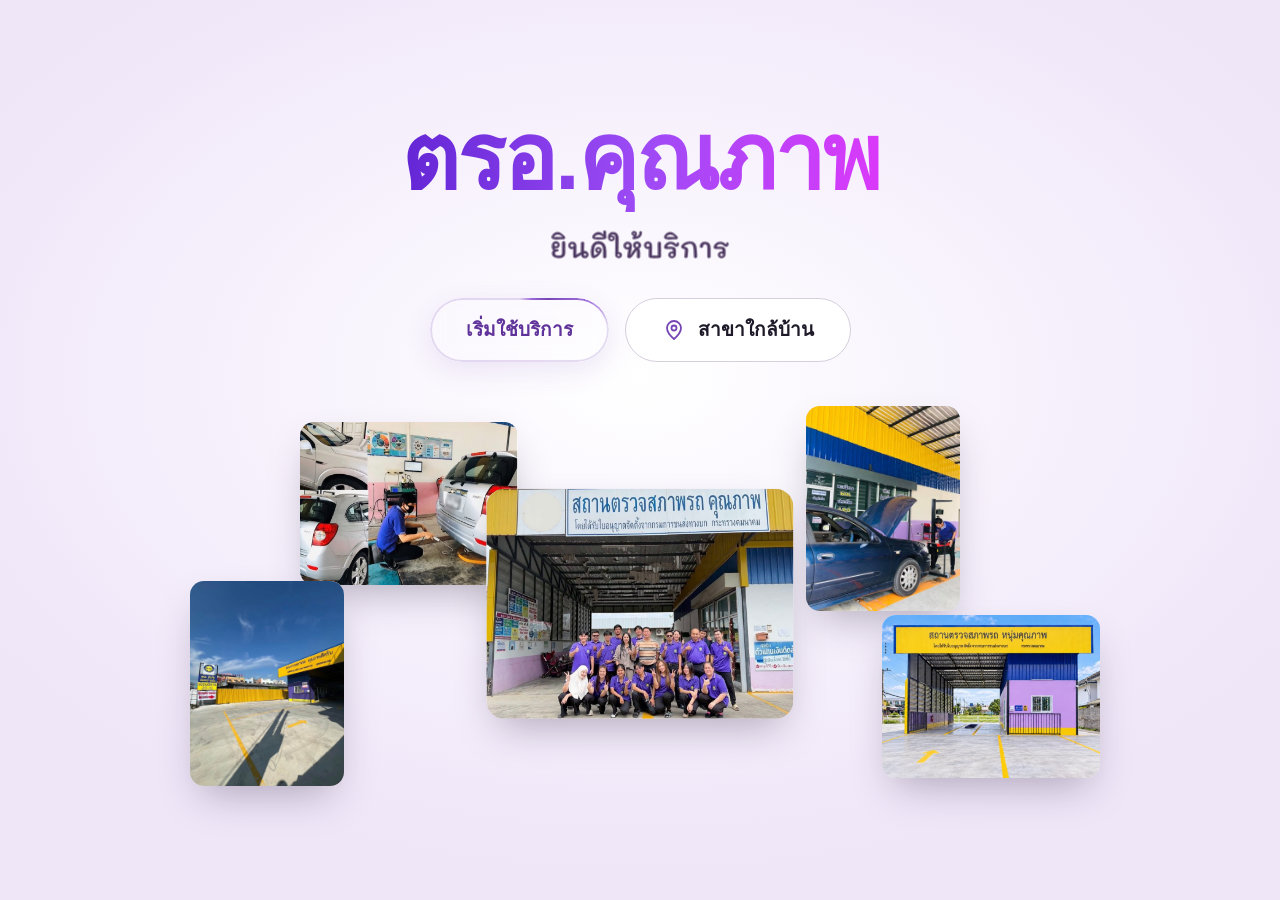
==== commit 07647077: "Add files via upload" ====
--- a/index.html
+++ b/index.html
@@ -324,7 +324,7 @@
     <link rel="preconnect" href="https://fonts.gstatic.com" crossorigin />
     <link href="https://fonts.googleapis.com/css2?family=Noto+Sans+Thai:wght@400;500;600;700;800&display=swap" rel="stylesheet" />
     <script src="theme-init.js?v=light-20261015"></script>
-    <link rel="stylesheet" href="style.css?v=steps-20261104" />
+    <link rel="stylesheet" href="style.css?v=steps2-20261104" />
     <link rel="stylesheet" href="guide.css?v=accordion-20260909" />
       <script type="application/ld+json">
 {
@@ -516,6 +516,6 @@
       <div class="poster-toolbar"><strong id="poster-title">ดูรูปขนาดใหญ่</strong><button type="button" id="poster-close" aria-label="ปิดรูป">ปิด ×</button></div>
       <div class="poster-scroll"><img id="poster-full" alt="" /></div>
     </dialog>
-    <script src="script.js?v=marquee-20261104"></script>
+    <script src="script.js?v=steps2-20261104"></script>
   </body>
 </html>
--- a/style.css
+++ b/style.css
@@ -622,5 +622,9 @@
 html[data-theme=dark] .hiw-paper{background:#171717;border-color:#262626;box-shadow:none}
 html[data-theme=dark] .hiw-note h3{color:#f5f5f5}html[data-theme=dark] .hiw-note p{color:#a3a3a3}
 html[data-theme=dark] .hiw-orange .hiw-note{background:#f973161a;border-color:#f9731633}html[data-theme=dark] .hiw-blue .hiw-note{background:#3b82f61a;border-color:#3b82f633}html[data-theme=dark] .hiw-purple .hiw-note{background:#a855f71a;border-color:#a855f733}
-@media(max-width:760px){.hiw-board{height:auto;padding:8px 0 16px}.hiw-path{display:none}.hiw-steps{display:flex;flex-direction:column;gap:32px}.hiw-card{position:static;width:100%}}
+@media(max-width:760px){.hiw-board{height:auto;padding:8px 0 16px}.hiw-steps{display:flex;flex-direction:column;gap:64px}.hiw-card,.hiw-card:nth-child(n){position:relative;top:auto;left:auto;right:auto;width:78%}.hiw-card:nth-child(even){align-self:flex-end}.hiw-pin{margin-bottom:16px}.hiw-num{font-size:30px;margin-bottom:12px}.hiw-note h3{font-size:20px}}
 @media(prefers-reduced-motion:reduce){.hiw-path path{animation:none}}
+/* Welcome subtitle written by hand: each phrase is traced stroke by stroke in Mali, then inks in (glyph paths are pre-built in script.js). */
+.hand-svg{display:inline-block;height:1.6em;width:auto;overflow:visible;vertical-align:middle}
+.hand-fill{fill:currentColor}
+.hand-strokes path{fill:none;stroke:currentColor;stroke-width:1.6;stroke-linecap:round;stroke-linejoin:round;stroke-dasharray:1;stroke-dashoffset:0}
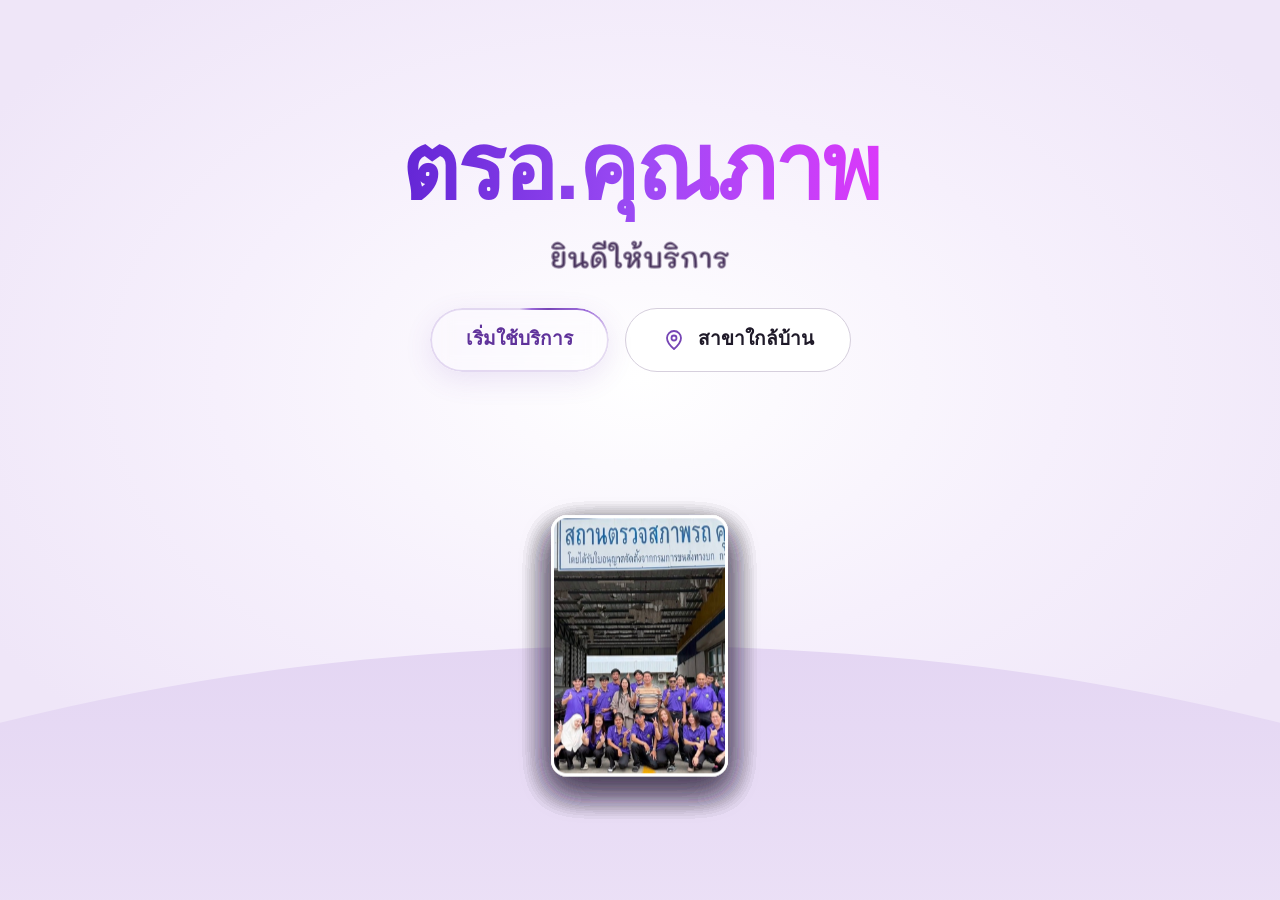
==== commit 64d4581b: "Add files via upload" ====
--- a/index.html
+++ b/index.html
@@ -324,7 +324,7 @@
     <link rel="preconnect" href="https://fonts.gstatic.com" crossorigin />
     <link href="https://fonts.googleapis.com/css2?family=Noto+Sans+Thai:wght@400;500;600;700;800&display=swap" rel="stylesheet" />
     <script src="theme-init.js?v=light-20261015"></script>
-    <link rel="stylesheet" href="style.css?v=steps2-20261104" />
+    <link rel="stylesheet" href="style.css?v=arc7-20261116" />
     <link rel="stylesheet" href="guide.css?v=accordion-20260909" />
       <script type="application/ld+json">
 {
@@ -387,7 +387,7 @@
             <a class="hero-start" href="#services">เริ่มใช้บริการ</a>
             <a class="hero-branches" href="#branches"><svg viewBox="0 0 24 24" aria-hidden="true" focusable="false"><path d="M19 10c0 5-7 11-7 11S5 15 5 10a7 7 0 1 1 14 0Z"/><circle cx="12" cy="10" r="2.5"/></svg>สาขาใกล้บ้าน</a>
           </div>
-          <div class="hero-fan" aria-hidden="true"><div class="fan-card fan-1"><img src="gallery-station-20261031.jpg" width="750" height="1000" alt="" class="pos-lower" /></div><div class="fan-card fan-2"><img src="gallery-exhaust-20261031.jpg" width="1000" height="562" alt="" class="pos-right" /></div><div class="fan-card fan-3"><img src="gallery-team-20261031.jpg" width="1000" height="750" alt="" class="pos-low" /></div><div class="fan-card fan-4"><img src="gallery-headlight-20261031.jpg" width="720" height="960" alt="" /></div><div class="fan-card fan-5"><img src="gallery-bangkruai-20261031.jpg" width="1000" height="562" alt="" class="pos-mid" /></div></div>
+          <div class="hero-arc" aria-hidden="true"><div class="arc-hill"></div><div class="arc-pivot"><div class="arc-card"><img src="gallery-station-20261031.jpg" width="750" height="1000" alt="" draggable="false" class="pos-lower" /></div><div class="arc-card"><img src="gallery-exhaust-20261031.jpg" width="1000" height="562" alt="" draggable="false" class="pos-right" /></div><div class="arc-card"><img src="gallery-headlight-20261031.jpg" width="720" height="960" alt="" draggable="false" /></div><div class="arc-card"><img src="gallery-bangkruai-20261031.jpg" width="1000" height="562" alt="" draggable="false" class="pos-mid" /></div><div class="arc-card"><img src="gallery-team-20261031.jpg" width="1000" height="750" alt="" draggable="false" class="pos-low" /></div><div class="arc-card"><img src="gallery-station-20261031.jpg" width="750" height="1000" alt="" draggable="false" class="pos-lower" /></div><div class="arc-card"><img src="gallery-exhaust-20261031.jpg" width="1000" height="562" alt="" draggable="false" class="pos-right" /></div><div class="arc-card"><img src="gallery-headlight-20261031.jpg" width="720" height="960" alt="" draggable="false" /></div><div class="arc-card"><img src="gallery-bangkruai-20261031.jpg" width="1000" height="562" alt="" draggable="false" class="pos-mid" /></div></div></div>
         </div>
       </section>
 
@@ -516,6 +516,6 @@
       <div class="poster-toolbar"><strong id="poster-title">ดูรูปขนาดใหญ่</strong><button type="button" id="poster-close" aria-label="ปิดรูป">ปิด ×</button></div>
       <div class="poster-scroll"><img id="poster-full" alt="" /></div>
     </dialog>
-    <script src="script.js?v=steps2-20261104"></script>
+    <script src="script.js?v=arc7-20261116"></script>
   </body>
 </html>
--- a/style.css
+++ b/style.css
@@ -579,23 +579,24 @@
 .about-gallery .gallery-text small{font-size:11px}
 .about-gallery .gallery-text strong{font-size:15px;line-height:1.35}
 @media(max-width:760px){.about-gallery .gallery-track{gap:12px;padding:24px 16px 32px}.about-gallery .gallery-card{width:144px;height:192px;border-radius:14px}.about-gallery .gallery-text{padding:10px}.about-gallery .gallery-text strong{font-size:13px}}
-/* Welcome collage (replaces the fan): five photos scattered around a large centre shot, each bobbing gently up and down. */
-@keyframes collage-float{50%{translate:0 -14px}}
-.hero-fan .fan-card{left:auto;right:auto;top:auto;bottom:auto;margin:0;border:0;border-radius:14px;transform:none;rotate:none;box-shadow:0 18px 40px -12px #2d213e59;animation:collage-float 6s ease-in-out infinite}
-.hero-fan .fan-card img{width:100%;height:100%;object-fit:cover}
-.hero-fan .fan-3{left:50%;top:50%;z-index:3;width:var(--c1);aspect-ratio:4/3;transform:translate(-50%,-50%);border-radius:18px;animation-delay:0s}
-.hero-fan .fan-2{left:16%;top:4%;z-index:2;width:var(--c2);aspect-ratio:4/3;animation-delay:-1.2s}
-.hero-fan .fan-4{right:18%;top:0;z-index:2;width:var(--c3);aspect-ratio:3/4;animation-delay:-2.5s}
-.hero-fan .fan-1{left:5%;bottom:4%;z-index:4;width:var(--c3);aspect-ratio:3/4;animation-delay:-3.5s}
-.hero-fan .fan-5{right:4%;bottom:6%;z-index:4;width:var(--c2);aspect-ratio:4/3;animation-delay:-4.8s}
-@media(min-width:761px){
-  .hero-fan{--c1:clamp(240px,24vw,320px);--c2:clamp(170px,17vw,230px);--c3:clamp(120px,12vw,170px);width:min(1000px,100%);height:clamp(300px,44svh,440px);margin:8px auto auto}
-}
+/* Welcome arc (replaces the collage): photos fanned around a wheel rising from the bottom edge; drag or swipe sideways to turn it, and each card springs after its neighbour. */
+.hero-arc{--ch:clamp(150px,30svh,290px);--cw:calc(var(--ch) * .68);--R:calc(var(--ch) * 2.7);--lift:0px;position:relative;flex:none;align-self:stretch;height:calc(var(--R) * .25 + var(--ch) * .5 + 52px + var(--lift));margin:auto 0 0;overflow:hidden;touch-action:pan-y;cursor:grab;user-select:none;-webkit-user-select:none}
+.hero-arc.is-dragging{cursor:grabbing}
+.arc-hill{position:absolute;left:50%;bottom:calc(var(--R) * -1.75 + var(--lift));width:calc(var(--R) * 4);height:calc(var(--R) * 2);margin-left:calc(var(--R) * -2);border-radius:50%;background:linear-gradient(#e4d6f3,#efe6f8 30%)}
+.arc-pivot{position:absolute;left:50%;bottom:calc(var(--R) * -.75 + var(--lift));width:0;height:0;animation:arc-rise 1.2s cubic-bezier(.16,1,.3,1) both}
+@keyframes arc-rise{from{opacity:0;transform:translateY(calc(var(--R) * .6))}}
+.arc-card{position:absolute;left:calc(var(--cw) / -2);top:calc(var(--ch) / -2);width:var(--cw);height:var(--ch);transform:translateY(calc(var(--R) * -1));will-change:transform}
+.arc-card img{display:block;width:100%;height:100%;object-fit:cover;border:3px solid #fff;border-radius:16px;background:var(--soft);box-shadow:0 14px 34px #2d213e33;pointer-events:none;transition:transform .4s ease,box-shadow .4s ease}
+.arc-card .pos-right{object-position:100% 50%}.arc-card .pos-low{object-position:50% 60%}.arc-card .pos-lower{object-position:50% 70%}.arc-card .pos-mid{object-position:55% 50%}
+@media(hover:hover) and (pointer:fine){.hero-arc:not(.is-dragging) .arc-card:hover img{transform:translateY(-32px);box-shadow:0 26px 54px #2d213e47}}
+@media(min-width:761px){.hero-arc{--ch:clamp(170px,29svh,320px);--lift:calc(var(--ch) * .3);position:absolute;left:0;right:0;bottom:0;margin:0}body .hero-cinema .hero-film{justify-content:flex-start;padding-top:clamp(84px,12svh,150px)}.hero-cinema .mobile-welcome{margin-top:0}}
+html[data-theme=dark] .arc-hill{background:linear-gradient(#2c2238,#1d1726 30%)}
+html[data-theme=dark] .arc-card img{border-color:#2a2433}
 @media(max-width:760px){
-  .hero-fan{--c1:46vw;--c2:30vw;--c3:22vw;height:clamp(210px,32svh,290px)}
-}
-@media(hover:hover) and (pointer:fine){.hero-fan .fan-card:hover{z-index:6;translate:none;scale:1.06}}
-@media(prefers-reduced-motion:reduce){.hero-fan .fan-card{animation:none}}
+  .hero-arc{--ch:clamp(110px,19svh,165px);position:absolute;left:0;right:0;bottom:calc(clamp(24px,6svh,56px) + 92px + env(safe-area-inset-bottom,0px));z-index:1;margin:0;-webkit-mask-image:linear-gradient(#000 78%,transparent);mask-image:linear-gradient(#000 78%,transparent)}
+  .arc-card img{border-width:2px;border-radius:12px}
+}
+@media(prefers-reduced-motion:reduce){.arc-pivot{animation:none}.arc-card img{transition:none}}
 /* Service steps (modelled on a "how it works" board): pinned note cards placed in a zigzag on lined paper, joined by a moving dashed path; cards stay upright. */
 .process-timeline .process-grid{display:block}
 .process-timeline .process-intro{max-width:640px;margin:0 auto 32px;text-align:center}
